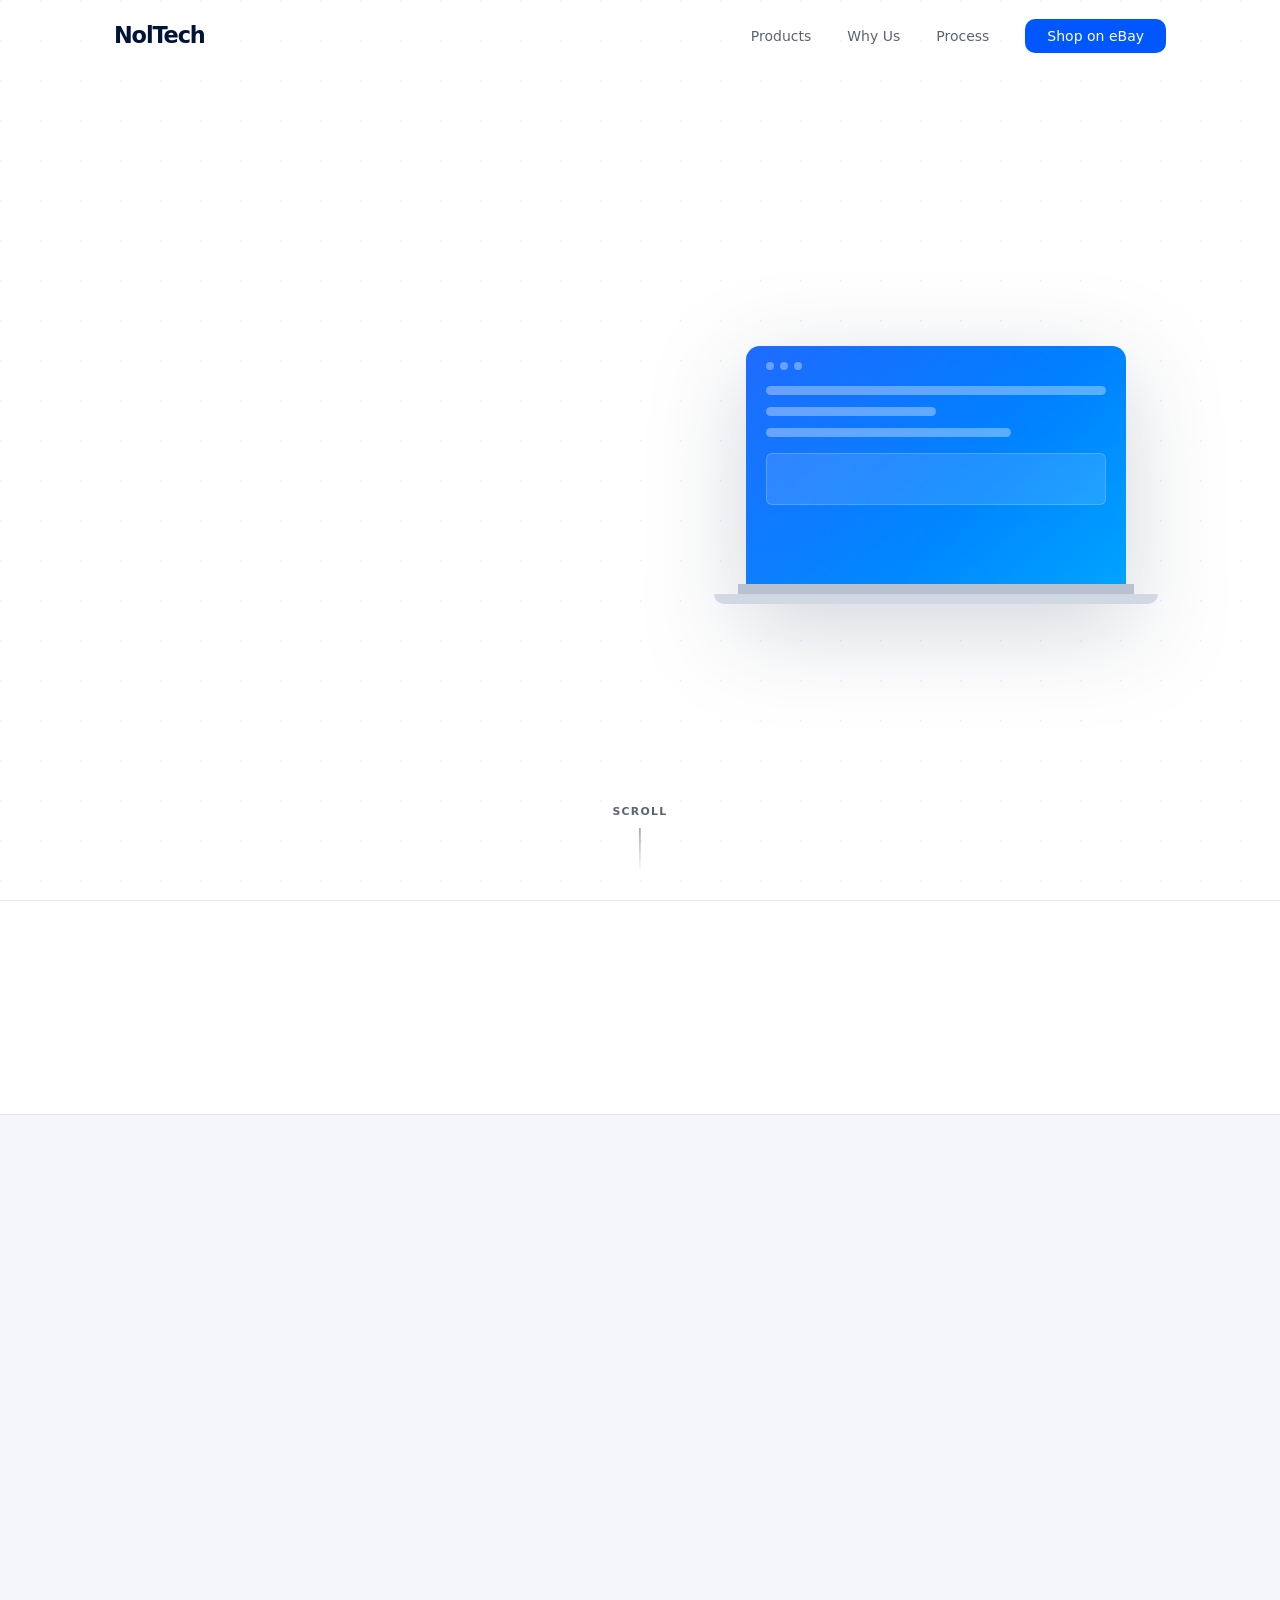
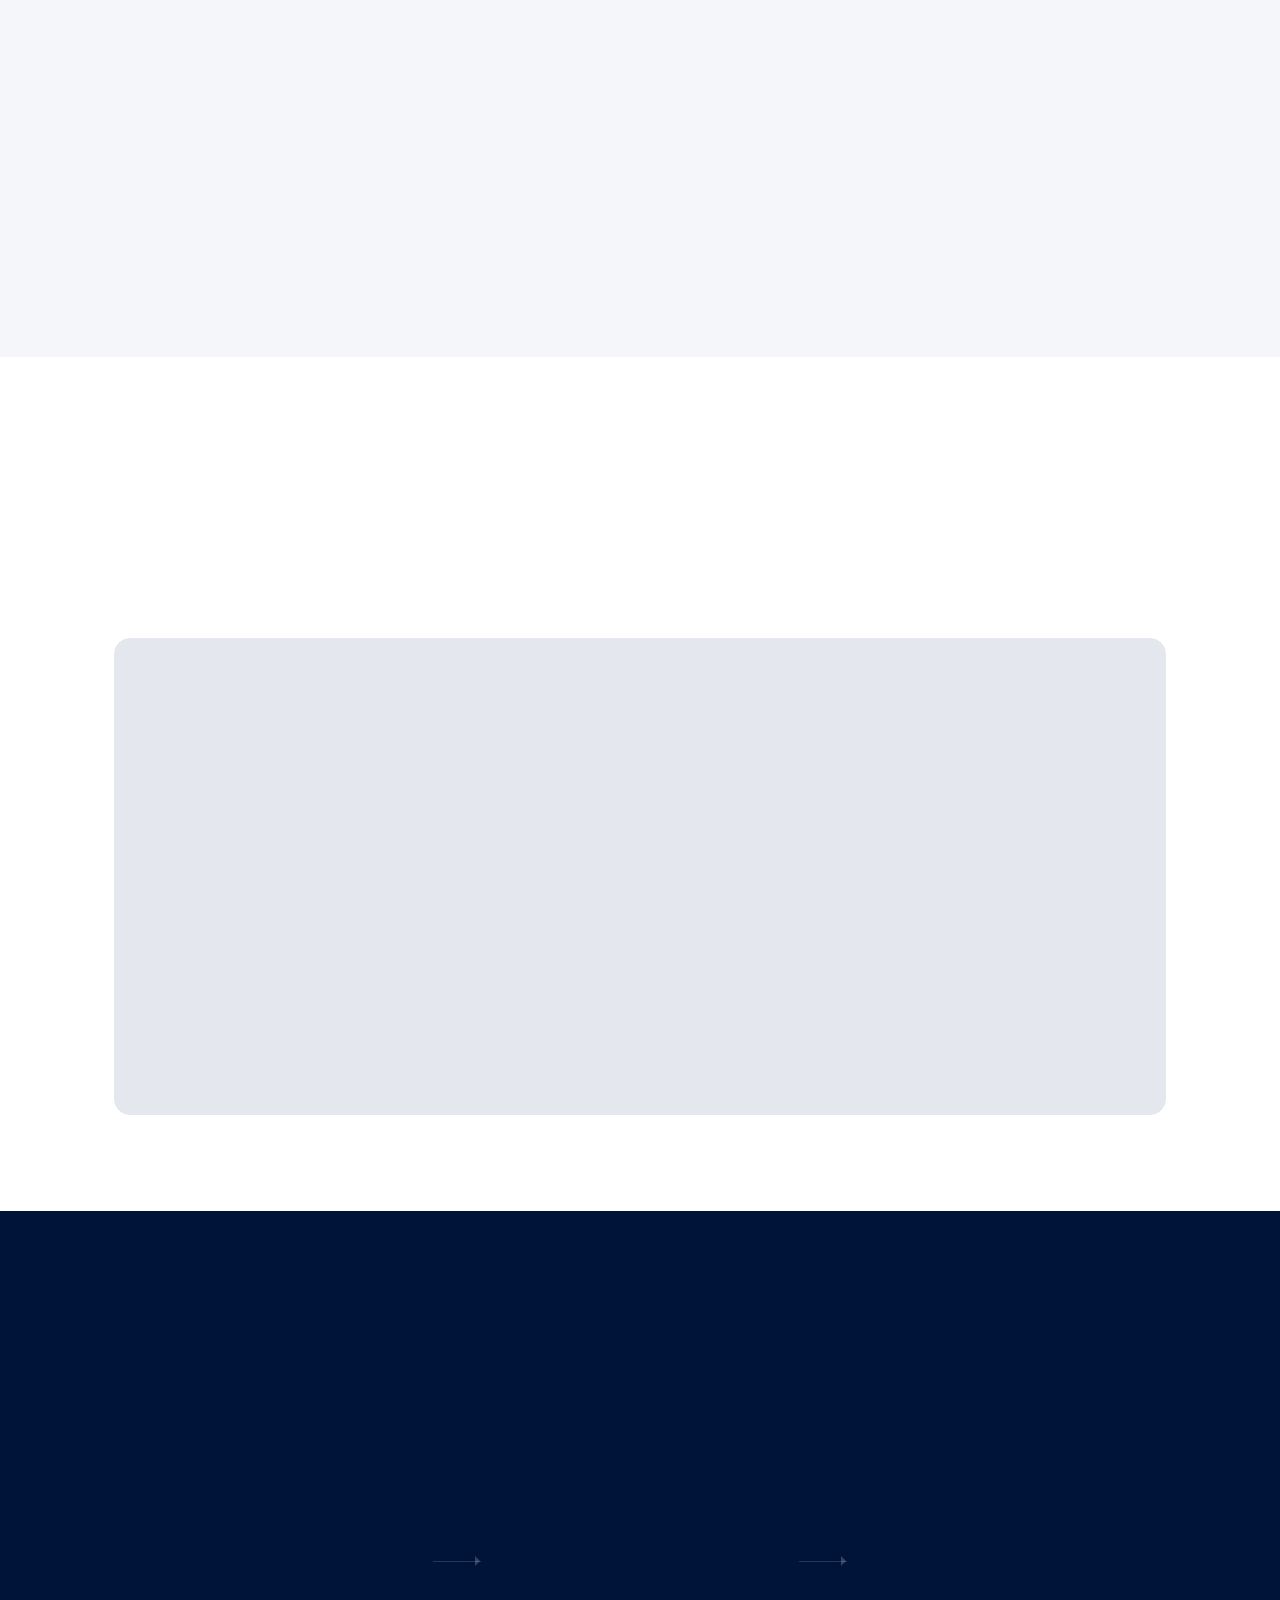
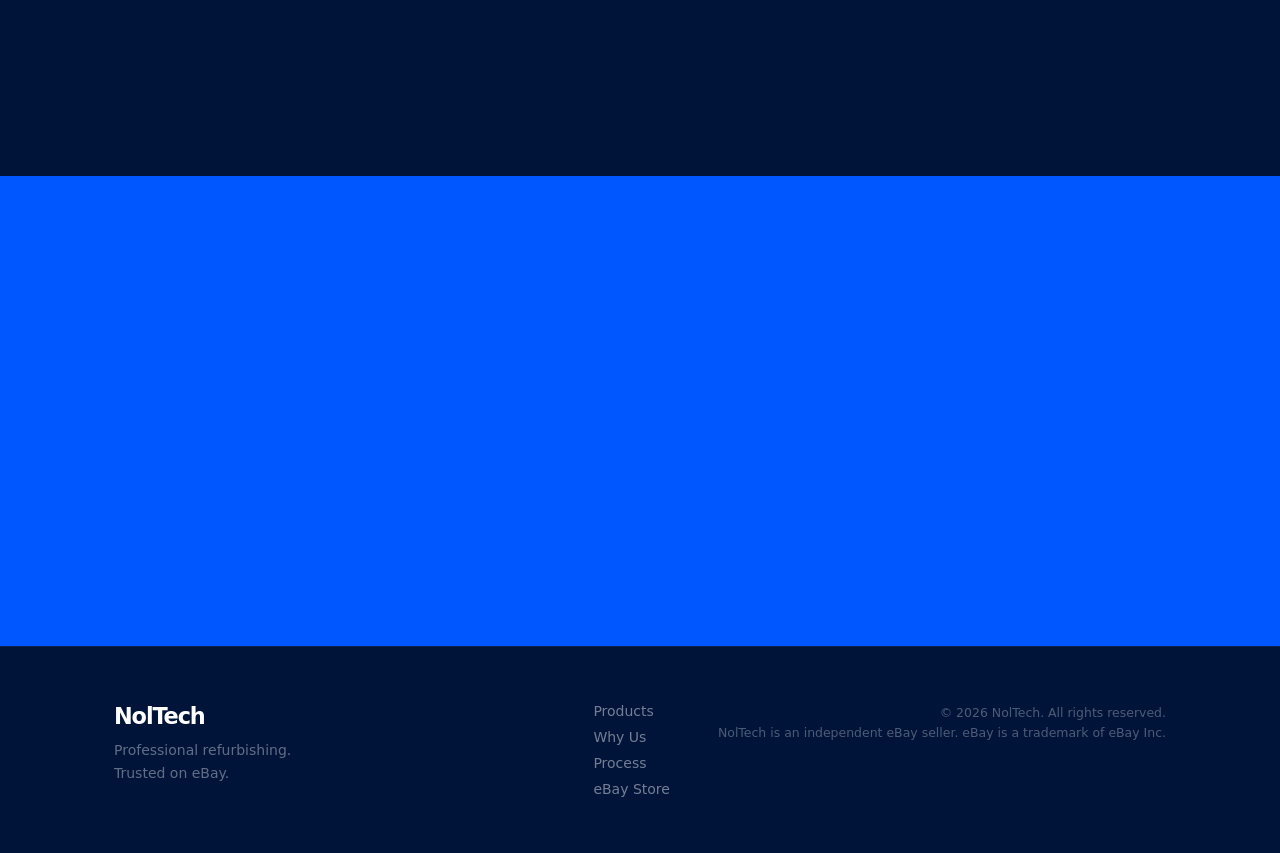
==== index.html @ 6dc8b983 "Initial site" ====
<!DOCTYPE html>
<html lang="en">
<head>
  <meta charset="UTF-8">
  <meta name="viewport" content="width=device-width, initial-scale=1.0">

  <!-- Security headers (meta equivalents for GitHub Pages) -->
  <meta http-equiv="Content-Security-Policy"
    content="default-src 'self'; script-src 'self'; style-src 'self'; img-src 'self' data: https:; connect-src 'none'; font-src 'self'; object-src 'none'; base-uri 'self'; form-action 'none'; frame-ancestors 'none';">
  <meta name="referrer" content="no-referrer">

  <title>NolTech | Refurbished Laptops &amp; Motherboards</title>
  <meta name="description" content="NolTech professionally refurbishes laptops and motherboards, sold on eBay with fast shipping and 100% tested quality.">

  <!-- Prevent MIME sniffing (best-effort via meta) -->
  <meta http-equiv="X-Content-Type-Options" content="nosniff">

  <link rel="stylesheet" href="css/styles.css">
</head>
<body>

  <!-- ===== NAV ===== -->
  <header class="nav" role="banner">
    <div class="container">
      <div class="nav-inner">
        <a href="#home" class="logo" aria-label="NolTech - back to top">NolTech</a>
        <nav aria-label="Main navigation">
          <ul class="nav-links" role="list" id="nav-links">
            <li><a href="#products">Products</a></li>
            <li><a href="#why">Why Us</a></li>
            <li><a href="#how">Process</a></li>
            <li>
<a href="https://www.ebay.com/str/noltech" class="btn-nav"
                 rel="noopener noreferrer nofollow" target="_blank">
                Shop on eBay
              </a>
            </li>
          </ul>
        </nav>
        <button class="menu-toggle" aria-label="Toggle navigation menu"
                aria-expanded="false" aria-controls="nav-links">
          <span aria-hidden="true"></span>
          <span aria-hidden="true"></span>
          <span aria-hidden="true"></span>
        </button>
      </div>
    </div>
  </header>

  <main>

    <!-- ===== HERO ===== -->
    <section class="hero" id="home" aria-labelledby="hero-heading">
      <div class="container">
        <div class="hero-content">
          <div class="hero-badge reveal" aria-hidden="true">Trusted eBay Seller</div>
          <h1 class="hero-title reveal" id="hero-heading">
            Refurbished<br><span class="accent">Right.</span>
          </h1>
          <p class="hero-sub reveal">
            Premium laptops and motherboards, professionally inspected and tested.
            Quality tech at a fraction of the cost, backed by eBay Buyer Protection.
          </p>
          <div class="hero-cta reveal">
<a href="https://www.ebay.com/str/noltech" class="btn-primary"
               rel="noopener noreferrer nofollow" target="_blank">
              Shop on eBay
            </a>
            <a href="#products" class="btn-ghost">See Products</a>
          </div>
        </div>

        <div class="hero-visual" aria-hidden="true">
          <div class="device-mockup">
            <div class="device-screen">
              <div class="screen-chrome">
                <span class="dot"></span><span class="dot"></span><span class="dot"></span>
              </div>
              <div class="screen-content">
                <div class="screen-bar"></div>
                <div class="screen-bar short"></div>
                <div class="screen-bar medium"></div>
                <div class="screen-block"></div>
              </div>
            </div>
            <div class="device-hinge"></div>
            <div class="device-base"></div>
          </div>
        </div>
      </div>

      <div class="scroll-cue" aria-hidden="true">
        <span>Scroll</span>
        <div class="scroll-line"></div>
      </div>
    </section>

    <!-- ===== STATS ===== -->
    <section class="stats" aria-label="Company statistics">
      <div class="container">
        <div class="stats-grid">
          <div class="stat-item reveal">
            <div class="stat-row">
              <span class="stat-number" data-count="500">0</span>
              <span class="stat-affix">+</span>
            </div>
            <div class="stat-label">Units Sold</div>
          </div>
          <div class="stat-item reveal">
            <div class="stat-row">
              <span class="stat-number" data-count="99">0</span>
              <span class="stat-affix">%</span>
            </div>
            <div class="stat-label">Positive Feedback</div>
          </div>
          <div class="stat-item reveal">
            <div class="stat-row">
              <span class="stat-number" data-count="48">0</span>
              <span class="stat-affix">hr</span>
            </div>
            <div class="stat-label">Avg. Ship Time</div>
          </div>
          <div class="stat-item reveal">
            <div class="stat-row">
              <span class="stat-number" data-count="100">0</span>
              <span class="stat-affix">%</span>
            </div>
            <div class="stat-label">Tested &amp; Verified</div>
          </div>
        </div>
      </div>
    </section>

    <!-- ===== PRODUCTS ===== -->
    <section class="products" id="products" aria-labelledby="products-heading">
      <div class="container">
        <div class="section-header reveal">
          <span class="tag">What We Sell</span>
          <h2 id="products-heading">Our Products</h2>
          <p>Every unit is cleaned, tested, and ready to ship before it ever reaches your door.</p>
        </div>
        <div class="products-grid">

          <article class="product-card reveal" aria-label="Laptops">
            <div class="product-icon" aria-hidden="true">
              <svg viewBox="0 0 48 48" fill="none" stroke="currentColor" stroke-width="1.5" stroke-linecap="round" stroke-linejoin="round">
                <rect x="5" y="8" width="38" height="26" rx="2"/>
                <rect x="9" y="12" width="30" height="18" rx="1" fill="currentColor" opacity="0.08"/>
                <path d="M17 34l-2.5 6h19L31 34"/>
                <line x1="3" y1="40" x2="45" y2="40"/>
              </svg>
            </div>
            <h3>Laptops</h3>
            <p>Business-grade laptops from top brands, cleaned, upgraded, and ready for work, school, or everyday use.</p>
            <ul class="features" role="list">
              <li>Deep-cleaned &amp; sanitized</li>
              <li>Battery health verified</li>
              <li>Fresh OS install</li>
              <li>All ports &amp; keys tested</li>
            </ul>
            <a href="https://www.ebay.com/str/noltech" class="btn-link"
               rel="noopener noreferrer nofollow" target="_blank">
              Browse Laptops &rarr;
            </a>
          </article>

          <article class="product-card featured reveal" aria-label="Motherboards">
            <div class="featured-badge">Popular</div>
            <div class="product-icon" aria-hidden="true">
              <svg viewBox="0 0 48 48" fill="none" stroke="currentColor" stroke-width="1.5" stroke-linecap="round" stroke-linejoin="round">
                <rect x="4" y="4" width="40" height="40" rx="2"/>
                <rect x="10" y="10" width="12" height="12" rx="1"/>
                <rect x="26" y="10" width="12" height="6" rx="1"/>
                <rect x="26" y="20" width="12" height="6" rx="1"/>
                <rect x="10" y="26" width="28" height="4" rx="1"/>
                <rect x="10" y="34" width="8" height="6" rx="1"/>
                <rect x="22" y="34" width="8" height="6" rx="1"/>
                <rect x="34" y="34" width="6" height="6" rx="1"/>
              </svg>
            </div>
            <h3>Motherboards</h3>
            <p>Tested desktop and server motherboards for builders and repair technicians. Multiple socket types in stock.</p>
            <ul class="features" role="list">
              <li>Full POST verified</li>
              <li>All slots &amp; ports tested</li>
              <li>Capacitors inspected</li>
              <li>Compatible CPU listed</li>
            </ul>
            <a href="https://www.ebay.com/str/noltech" class="btn-link"
               rel="noopener noreferrer nofollow" target="_blank">
              Browse Motherboards &rarr;
            </a>
          </article>

        </div>
      </div>
    </section>

    <!-- ===== WHY ===== -->
    <section class="why" id="why" aria-labelledby="why-heading">
      <div class="container">
        <div class="section-header reveal">
          <span class="tag">Why Choose Refurbished</span>
          <h2 id="why-heading">Smart Tech.<br>Better Price.</h2>
        </div>
        <div class="why-grid">
          <div class="why-card reveal">
            <div class="why-num" aria-hidden="true">01</div>
            <h3>Save Up to 70%</h3>
            <p>Get the same performance at a fraction of the retail cost. More money stays in your pocket.</p>
          </div>
          <div class="why-card reveal">
            <div class="why-num" aria-hidden="true">02</div>
            <h3>eBay Buyer Protection</h3>
            <p>Every purchase is covered by eBay's Money Back Guarantee. Shop with complete confidence.</p>
          </div>
          <div class="why-card reveal">
            <div class="why-num" aria-hidden="true">03</div>
            <h3>Fully Tested</h3>
            <p>We don't guess, we verify. Each unit passes a strict checklist before it ever ships.</p>
          </div>
          <div class="why-card reveal">
            <div class="why-num" aria-hidden="true">04</div>
            <h3>Better for the Planet</h3>
            <p>Refurbishing extends the life of electronics and keeps working hardware out of landfills.</p>
          </div>
        </div>
      </div>
    </section>

    <!-- ===== HOW IT WORKS ===== -->
    <section class="how" id="how" aria-labelledby="how-heading">
      <div class="container">
        <div class="section-header reveal">
          <span class="tag light">The Process</span>
          <h2 id="how-heading">How It Works</h2>
        </div>
        <div class="steps" role="list">
          <div class="step reveal" role="listitem">
            <div class="step-num" aria-hidden="true">1</div>
            <h3>Source &amp; Inspect</h3>
            <p>We acquire units and run every one through a rigorous inspection process, no cutting corners.</p>
          </div>
          <div class="step-connector" aria-hidden="true"></div>
          <div class="step reveal" role="listitem">
            <div class="step-num" aria-hidden="true">2</div>
            <h3>Clean &amp; Repair</h3>
            <p>Units are fully cleaned, any faults repaired, and hardware upgraded to meet our quality bar.</p>
          </div>
          <div class="step-connector" aria-hidden="true"></div>
          <div class="step reveal" role="listitem">
            <div class="step-num" aria-hidden="true">3</div>
            <h3>Buy &amp; Save</h3>
            <p>Browse our eBay listings, pick your device, and get it fast, with eBay buyer protection included.</p>
          </div>
        </div>
      </div>
    </section>

    <!-- ===== EBAY CTA ===== -->
    <section class="cta-section" aria-labelledby="cta-heading">
      <div class="container">
        <div class="cta-inner reveal">
          <div class="cta-text">
            <span class="tag light">Shop Now</span>
            <h2 id="cta-heading">Find Your Next<br>Device on eBay</h2>
            <p>All listings include real photos, full specs, and honest condition grading. No surprises.</p>
<a href="https://www.ebay.com/str/noltech" class="btn-primary white"
               rel="noopener noreferrer nofollow" target="_blank">
              Visit NolTech on eBay &rarr;
            </a>
          </div>
          <div class="cta-graphic" aria-hidden="true">
            <div class="card-stack">
              <div class="mini-card c1">
                <div class="mc-bar"></div>
                <div class="mc-bar short"></div>
                <div class="mc-price">$149</div>
              </div>
              <div class="mini-card c2">
                <div class="mc-bar"></div>
                <div class="mc-bar short"></div>
                <div class="mc-price">$89</div>
              </div>
              <div class="mini-card c3">
                <div class="mc-bar"></div>
                <div class="mc-bar short"></div>
                <div class="mc-price">$219</div>
              </div>
            </div>
          </div>
        </div>
      </div>
    </section>

  </main>

  <!-- ===== FOOTER ===== -->
  <footer class="footer" role="contentinfo">
    <div class="container">
      <div class="footer-inner">
        <div class="footer-brand">
          <a href="#home" class="logo" aria-label="NolTech - back to top">NolTech</a>
          <p>Professional refurbishing.<br>Trusted on eBay.</p>
        </div>
        <nav class="footer-nav" aria-label="Footer navigation">
          <a href="#products">Products</a>
          <a href="#why">Why Us</a>
          <a href="#how">Process</a>
          <!-- Replace href with your actual eBay store URL -->
          <a href="https://www.ebay.com/str/noltech"
             rel="noopener noreferrer nofollow" target="_blank">eBay Store</a>
        </nav>
        <div class="footer-legal">
          <p>&copy; 2026 NolTech. All rights reserved.</p>
          <p>NolTech is an independent eBay seller. eBay is a trademark of eBay Inc.</p>
        </div>
      </div>
    </div>
  </footer>

  <script src="js/main.js"></script>
</body>
</html>
---- css/styles.css ----
/* =============================================
   NolTech — Landing Page Styles
   Bright, minimalist. No purple gradients,
   no centered slop, no Inter font.
   ============================================= */

/* 1. Custom Properties
   ============================================= */
:root {
  --blue:        #0057FF;
  --blue-dk:     #0041CC;
  --blue-lt:     rgba(0, 87, 255, 0.08);
  --navy:        #00143A;
  --navy-mid:    #001F5A;
  --cyan:        #00C2FF;
  --white:       #FFFFFF;
  --bg:          #FFFFFF;
  --bg-alt:      #F4F6FA;
  --text:        #0A0A0A;
  --muted:       #5C6370;
  --border:      #E4E7ED;

  --shadow-sm:   0 1px 4px rgba(0,0,0,0.07);
  --shadow-md:   0 4px 20px rgba(0,0,0,0.08);
  --shadow-lg:   0 12px 48px rgba(0,0,0,0.12);

  --radius:      10px;
  --ease:        cubic-bezier(0.16, 1, 0.3, 1);
  --dur:         0.3s;

  /* System font stack — no Inter, no AI-default fonts */
  --font: system-ui, -apple-system, BlinkMacSystemFont,
          'Segoe UI', 'Helvetica Neue', Arial, sans-serif;

  --container: 1100px;
}

/* 2. Reset
   ============================================= */
*, *::before, *::after {
  box-sizing: border-box;
  margin: 0;
  padding: 0;
}

html {
  scroll-behavior: smooth;
  -webkit-text-size-adjust: 100%;
}

body {
  font-family: var(--font);
  font-size: 16px;
  color: var(--text);
  background: var(--bg);
  overflow-x: hidden;
  -webkit-font-smoothing: antialiased;
  -moz-osx-font-smoothing: grayscale;
}

img, svg { display: block; max-width: 100%; }
a        { color: inherit; text-decoration: none; }
ul, ol   { list-style: none; }
button   { cursor: pointer; border: none; background: none; font: inherit; }

/* 3. Layout
   ============================================= */
.container {
  max-width: var(--container);
  margin: 0 auto;
  padding: 0 24px;
}

/* 4. Navigation
   ============================================= */
.nav {
  position: fixed;
  inset: 0 0 auto;
  z-index: 200;
  padding: 22px 0;
  transition: padding var(--dur) var(--ease),
              background var(--dur) ease,
              box-shadow var(--dur) ease;
}

.nav.scrolled {
  background: rgba(255, 255, 255, 0.96);
  backdrop-filter: blur(16px);
  -webkit-backdrop-filter: blur(16px);
  padding: 14px 0;
  box-shadow: var(--shadow-sm);
}

.nav-inner {
  display: flex;
  align-items: center;
  justify-content: space-between;
}

.logo {
  font-size: 1.4rem;
  font-weight: 800;
  letter-spacing: -0.05em;
  color: var(--navy);
  flex-shrink: 0;
}

.nav-links {
  display: flex;
  align-items: center;
  gap: 36px;
}

.nav-links a {
  font-size: 0.875rem;
  font-weight: 500;
  color: var(--muted);
  transition: color var(--dur);
}
.nav-links a:hover { color: var(--text); }

.btn-nav {
  padding: 9px 22px;
  background: var(--blue);
  color: var(--white) !important;
  font-weight: 600;
  border-radius: var(--radius);
  transition: background var(--dur), transform var(--dur);
}
.btn-nav:hover {
  background: var(--blue-dk);
  transform: translateY(-1px);
}

.menu-toggle {
  display: none;
  flex-direction: column;
  gap: 5px;
  padding: 6px;
  z-index: 201;
  position: relative;
}
.menu-toggle span {
  display: block;
  width: 22px;
  height: 2px;
  background: var(--text);
  border-radius: 2px;
  transition: transform var(--dur), opacity var(--dur);
}
.menu-toggle[aria-expanded="true"] span:nth-child(1) {
  transform: translateY(7px) rotate(45deg);
}
.menu-toggle[aria-expanded="true"] span:nth-child(2) {
  opacity: 0;
}
.menu-toggle[aria-expanded="true"] span:nth-child(3) {
  transform: translateY(-7px) rotate(-45deg);
}

/* 5. Hero
   ============================================= */
.hero {
  min-height: 100svh;
  display: flex;
  flex-direction: column;
  justify-content: center;
  padding: 130px 0 80px;
  position: relative;
  overflow: hidden;
}

/* Dot-grid background — subtle, not purple */
.hero::before {
  content: '';
  position: absolute;
  inset: 0;
  background-image: radial-gradient(
    circle at 1px 1px,
    rgba(0, 87, 255, 0.07) 1px,
    transparent 0
  );
  background-size: 40px 40px;
  pointer-events: none;
}

.hero .container {
  display: grid;
  grid-template-columns: 1fr 1fr;
  align-items: center;
  gap: 64px;
  position: relative;
  z-index: 1;
}

.hero-badge {
  display: inline-flex;
  align-items: center;
  gap: 8px;
  padding: 6px 14px;
  background: var(--blue-lt);
  color: var(--blue);
  font-size: 0.75rem;
  font-weight: 700;
  letter-spacing: 0.08em;
  text-transform: uppercase;
  border-radius: 100px;
  margin-bottom: 24px;
}
.hero-badge::before {
  content: '';
  width: 6px;
  height: 6px;
  background: var(--blue);
  border-radius: 50%;
  flex-shrink: 0;
}

.hero-title {
  font-size: clamp(3.2rem, 6.5vw, 5.5rem);
  font-weight: 900;
  letter-spacing: -0.045em;
  line-height: 1.0;
  color: var(--navy);
  margin-bottom: 24px;
}
.hero-title .accent {
  display: block;
  color: var(--blue);
}

.hero-sub {
  font-size: 1.1rem;
  color: var(--muted);
  line-height: 1.7;
  max-width: 460px;
  margin-bottom: 40px;
}

.hero-cta {
  display: flex;
  gap: 14px;
  flex-wrap: wrap;
}

/* --- Laptop mockup --- */
.hero-visual {
  display: flex;
  justify-content: center;
  align-items: center;
}

.device-mockup {
  width: min(380px, 100%);
  animation: float 4s ease-in-out infinite;
  filter: drop-shadow(0 24px 48px rgba(0, 20, 58, 0.18));
}

@keyframes float {
  0%, 100% { transform: translateY(0); }
  50%       { transform: translateY(-14px); }
}

.device-screen {
  background: linear-gradient(140deg, #0057FF 0%, #00A3FF 100%);
  border-radius: 14px 14px 0 0;
  padding: 16px 20px 20px;
  aspect-ratio: 16 / 10;
  position: relative;
  overflow: hidden;
}
.device-screen::after {
  content: '';
  position: absolute;
  inset: 0;
  background: linear-gradient(130deg, rgba(255,255,255,0.12) 0%, transparent 60%);
  pointer-events: none;
}

.screen-chrome {
  display: flex;
  gap: 6px;
  margin-bottom: 16px;
}
.dot {
  width: 8px;
  height: 8px;
  border-radius: 50%;
  background: rgba(255,255,255,0.35);
}

.screen-content { position: relative; z-index: 1; }

.screen-bar {
  height: 9px;
  background: rgba(255,255,255,0.35);
  border-radius: 100px;
  margin-bottom: 12px;
}
.screen-bar.short  { width: 50%; }
.screen-bar.medium { width: 72%; }

.screen-block {
  height: 52px;
  background: rgba(255,255,255,0.12);
  border-radius: 6px;
  margin-top: 16px;
  border: 1px solid rgba(255,255,255,0.2);
}

.device-hinge {
  height: 10px;
  background: #B8C1D0;
  margin: 0 -8px;
  border-radius: 0;
}
.device-base {
  height: 10px;
  background: #D0D8E4;
  margin: 0 -32px;
  border-radius: 0 0 10px 10px;
}

/* Scroll cue */
.scroll-cue {
  position: absolute;
  bottom: 28px;
  left: 50%;
  transform: translateX(-50%);
  display: flex;
  flex-direction: column;
  align-items: center;
  gap: 10px;
  font-size: 0.68rem;
  font-weight: 600;
  letter-spacing: 0.12em;
  text-transform: uppercase;
  color: var(--muted);
}
.scroll-line {
  width: 1px;
  height: 44px;
  background: linear-gradient(to bottom, var(--muted), transparent);
  animation: scrollPulse 1.8s ease-in-out infinite;
  transform-origin: top;
}
@keyframes scrollPulse {
  0%   { transform: scaleY(0); opacity: 0; }
  30%  { opacity: 1; }
  60%  { transform: scaleY(1); opacity: 1; }
  100% { transform: scaleY(1); opacity: 0; }
}

/* 6. Buttons
   ============================================= */
.btn-primary {
  display: inline-flex;
  align-items: center;
  padding: 13px 28px;
  background: var(--blue);
  color: var(--white);
  font-weight: 600;
  font-size: 0.9rem;
  border-radius: var(--radius);
  transition: background var(--dur), transform var(--dur), box-shadow var(--dur);
}
.btn-primary:hover {
  background: var(--blue-dk);
  transform: translateY(-2px);
  box-shadow: 0 8px 24px rgba(0, 87, 255, 0.28);
}
.btn-primary.white {
  background: var(--white);
  color: var(--blue);
}
.btn-primary.white:hover {
  background: rgba(255,255,255,0.9);
  box-shadow: 0 8px 28px rgba(0,0,0,0.18);
}

.btn-ghost {
  display: inline-flex;
  align-items: center;
  padding: 13px 28px;
  background: transparent;
  color: var(--navy);
  font-weight: 600;
  font-size: 0.9rem;
  border: 2px solid var(--border);
  border-radius: var(--radius);
  transition: border-color var(--dur), background var(--dur);
}
.btn-ghost:hover {
  border-color: var(--navy);
  background: rgba(0, 20, 58, 0.04);
}

/* 7. Stats
   ============================================= */
.stats {
  padding: 72px 0;
  border-top:    1px solid var(--border);
  border-bottom: 1px solid var(--border);
}

.stats-grid {
  display: grid;
  grid-template-columns: repeat(4, 1fr);
  gap: 32px;
}

.stat-item {
  padding-left: 20px;
  border-left: 3px solid var(--blue);
}

.stat-row {
  display: flex;
  align-items: flex-start;
  gap: 2px;
  line-height: 1;
  margin-bottom: 8px;
}

.stat-number {
  font-size: 2.8rem;
  font-weight: 900;
  letter-spacing: -0.04em;
  color: var(--navy);
  line-height: 1;
}

.stat-affix {
  font-size: 1.6rem;
  font-weight: 900;
  color: var(--blue);
  line-height: 1.2;
}

.stat-label {
  font-size: 0.85rem;
  font-weight: 500;
  color: var(--muted);
}

/* 8. Products
   ============================================= */
.products {
  padding: 96px 0;
  background: var(--bg-alt);
}

.section-header {
  margin-bottom: 56px;
}

.tag {
  display: inline-block;
  font-size: 0.72rem;
  font-weight: 700;
  text-transform: uppercase;
  letter-spacing: 0.1em;
  color: var(--blue);
  margin-bottom: 14px;
}
.tag.light { color: rgba(255,255,255,0.6); }

.section-header h2 {
  font-size: clamp(1.9rem, 3.5vw, 2.75rem);
  font-weight: 800;
  letter-spacing: -0.035em;
  color: var(--navy);
  line-height: 1.1;
  margin-bottom: 14px;
}
.how .section-header h2,
.cta-section .section-header h2 { color: var(--white); }

.section-header p {
  font-size: 1.05rem;
  color: var(--muted);
  max-width: 480px;
  line-height: 1.65;
}

.products-grid {
  display: grid;
  grid-template-columns: 1fr 1fr;
  gap: 20px;
}

.product-card {
  background: var(--white);
  border: 1px solid var(--border);
  border-radius: 16px;
  padding: 40px;
  position: relative;
  transition: transform var(--dur) var(--ease), box-shadow var(--dur) var(--ease);
}
.product-card:hover {
  transform: translateY(-5px);
  box-shadow: var(--shadow-lg);
}
.product-card.featured {
  background: var(--navy);
  border-color: var(--navy);
}
.product-card.featured h3     { color: var(--white); }
.product-card.featured p      { color: rgba(255,255,255,0.65); }
.product-card.featured .features li { color: rgba(255,255,255,0.6); }
.product-card.featured .features li::before { background: var(--cyan); }
.product-card.featured .product-icon { color: var(--cyan); }
.product-card.featured .btn-link { color: var(--cyan); }

.featured-badge {
  position: absolute;
  top: 18px;
  right: 18px;
  padding: 4px 12px;
  background: var(--blue);
  color: var(--white);
  font-size: 0.7rem;
  font-weight: 700;
  letter-spacing: 0.08em;
  text-transform: uppercase;
  border-radius: 100px;
}

.product-icon {
  width: 52px;
  height: 52px;
  color: var(--blue);
  margin-bottom: 22px;
}

.product-card h3 {
  font-size: 1.45rem;
  font-weight: 700;
  letter-spacing: -0.025em;
  color: var(--navy);
  margin-bottom: 12px;
}

.product-card > p {
  font-size: 0.95rem;
  color: var(--muted);
  line-height: 1.65;
  margin-bottom: 24px;
}

.features {
  margin-bottom: 32px;
}
.features li {
  font-size: 0.875rem;
  color: var(--muted);
  padding: 7px 0 7px 20px;
  position: relative;
  border-bottom: 1px solid var(--border);
}
.product-card.featured .features li { border-bottom-color: rgba(255,255,255,0.08); }
.features li::before {
  content: '';
  position: absolute;
  left: 0;
  top: 50%;
  transform: translateY(-50%);
  width: 7px;
  height: 7px;
  background: var(--blue);
  border-radius: 50%;
}

.btn-link {
  font-size: 0.875rem;
  font-weight: 600;
  color: var(--blue);
  display: inline-flex;
  align-items: center;
  gap: 4px;
  transition: gap var(--dur);
}
.btn-link:hover { gap: 10px; }

/* 9. Why
   ============================================= */
.why {
  padding: 96px 0;
}

.why-grid {
  display: grid;
  grid-template-columns: 1fr 1fr;
  gap: 2px;
  background: var(--border);
  border: 1px solid var(--border);
  border-radius: 16px;
  overflow: hidden;
}

.why-card {
  background: var(--bg);
  padding: 48px 40px;
  transition: background var(--dur);
}
.why-card:hover { background: var(--bg-alt); }

.why-num {
  font-size: 2.6rem;
  font-weight: 900;
  letter-spacing: -0.04em;
  color: var(--blue);
  opacity: 0.22;
  line-height: 1;
  margin-bottom: 18px;
}

.why-card h3 {
  font-size: 1.15rem;
  font-weight: 700;
  letter-spacing: -0.02em;
  color: var(--navy);
  margin-bottom: 10px;
}

.why-card p {
  font-size: 0.95rem;
  color: var(--muted);
  line-height: 1.65;
}

/* 10. How It Works
   ============================================= */
.how {
  padding: 96px 0;
  background: var(--navy);
}

.how .tag    { color: var(--cyan); }
.how h2      { color: var(--white); }

.steps {
  display: flex;
  align-items: stretch;
  gap: 0;
}

.step {
  flex: 1;
  background: rgba(255,255,255,0.04);
  border: 1px solid rgba(255,255,255,0.07);
  border-radius: 12px;
  padding: 36px 32px;
  transition: background var(--dur);
}
.step:hover { background: rgba(255,255,255,0.07); }

.step-connector {
  flex: 0 0 48px;
  position: relative;
  align-self: center;
}
.step-connector::before {
  content: '';
  position: absolute;
  top: 50%;
  left: 0;
  right: 0;
  height: 1px;
  background: rgba(255,255,255,0.15);
}
.step-connector::after {
  content: '';
  position: absolute;
  right: -4px;
  top: 50%;
  transform: translateY(-50%);
  border: 5px solid transparent;
  border-left-color: rgba(255,255,255,0.2);
}

.step-num {
  font-size: 2.8rem;
  font-weight: 900;
  letter-spacing: -0.04em;
  color: var(--blue);
  line-height: 1;
  margin-bottom: 16px;
}

.step h3 {
  font-size: 1.05rem;
  font-weight: 700;
  color: var(--white);
  margin-bottom: 10px;
}

.step p {
  font-size: 0.9rem;
  color: rgba(255,255,255,0.5);
  line-height: 1.65;
}

/* 11. eBay CTA
   ============================================= */
.cta-section {
  padding: 96px 0;
  background: var(--blue);
}

.cta-inner {
  display: grid;
  grid-template-columns: 1fr auto;
  align-items: center;
  gap: 64px;
}

.cta-text .tag { margin-bottom: 14px; }

.cta-text h2 {
  font-size: clamp(1.9rem, 3.5vw, 2.75rem);
  font-weight: 800;
  letter-spacing: -0.035em;
  color: var(--white);
  line-height: 1.1;
  margin-bottom: 16px;
}

.cta-text p {
  font-size: 1.05rem;
  color: rgba(255,255,255,0.72);
  margin-bottom: 36px;
  line-height: 1.65;
  max-width: 420px;
}

/* Card stack graphic */
.cta-graphic {
  position: relative;
  width: 220px;
  height: 200px;
  flex-shrink: 0;
}

.mini-card {
  position: absolute;
  width: 156px;
  background: var(--white);
  border-radius: 12px;
  padding: 18px 20px;
  box-shadow: var(--shadow-lg);
}
.mini-card.c1 { top: 0;   left: 0;   z-index: 1; }
.mini-card.c2 { top: 32px; left: 32px; z-index: 2; }
.mini-card.c3 { top: 64px; left: 64px; z-index: 3; }

.mc-bar {
  height: 7px;
  background: var(--bg-alt);
  border-radius: 100px;
  margin-bottom: 7px;
}
.mc-bar.short { width: 55%; }

.mc-price {
  font-size: 1.2rem;
  font-weight: 800;
  letter-spacing: -0.03em;
  color: var(--navy);
  margin-top: 10px;
}

/* 12. Footer
   ============================================= */
.footer {
  padding: 56px 0;
  background: var(--navy);
  border-top: 1px solid rgba(255,255,255,0.06);
}

.footer-inner {
  display: grid;
  grid-template-columns: 1fr auto auto;
  align-items: start;
  gap: 48px;
}

.footer-brand .logo {
  color: var(--white);
  margin-bottom: 10px;
  display: inline-block;
}
.footer-brand p {
  font-size: 0.875rem;
  color: rgba(255,255,255,0.38);
  line-height: 1.65;
}

.footer-nav {
  display: flex;
  flex-direction: column;
  gap: 10px;
}
.footer-nav a {
  font-size: 0.875rem;
  color: rgba(255,255,255,0.45);
  transition: color var(--dur);
}
.footer-nav a:hover { color: var(--white); }

.footer-legal {
  text-align: right;
}
.footer-legal p {
  font-size: 0.78rem;
  color: rgba(255,255,255,0.3);
  line-height: 1.65;
}

/* 13. Scroll Reveal Animations
   ============================================= */
.reveal {
  opacity: 0;
  transform: translateY(28px);
  transition: opacity 0.65s var(--ease), transform 0.65s var(--ease);
}
.reveal.visible {
  opacity: 1;
  transform: none;
}

/* Staggered delays — siblings in the same grid */
.hero-content .reveal:nth-child(2) { transition-delay: 0.06s; }
.hero-content .reveal:nth-child(3) { transition-delay: 0.12s; }
.hero-content .reveal:nth-child(4) { transition-delay: 0.18s; }

.stats-grid .reveal:nth-child(2)   { transition-delay: 0.08s; }
.stats-grid .reveal:nth-child(3)   { transition-delay: 0.16s; }
.stats-grid .reveal:nth-child(4)   { transition-delay: 0.24s; }

.products-grid .reveal:nth-child(2) { transition-delay: 0.12s; }

.why-grid .reveal:nth-child(2)     { transition-delay: 0.08s; }
.why-grid .reveal:nth-child(3)     { transition-delay: 0.16s; }
.why-grid .reveal:nth-child(4)     { transition-delay: 0.24s; }

.steps .reveal:nth-child(3)        { transition-delay: 0.10s; }
.steps .reveal:nth-child(5)        { transition-delay: 0.20s; }

/* 14. Responsive
   ============================================= */
@media (max-width: 960px) {
  .hero .container {
    grid-template-columns: 1fr;
    text-align: left;
  }
  .hero-visual { display: none; }
  .hero-sub    { max-width: 100%; }

  .stats-grid  { grid-template-columns: repeat(2, 1fr); gap: 28px; }

  .products-grid { grid-template-columns: 1fr; }

  .why-grid { grid-template-columns: 1fr; }

  .steps {
    flex-direction: column;
    gap: 16px;
  }
  .step-connector { display: none; }

  .cta-inner { grid-template-columns: 1fr; }
  .cta-graphic { display: none; }

  .footer-inner {
    grid-template-columns: 1fr;
    gap: 28px;
  }
  .footer-legal { text-align: left; }

  /* Mobile nav overlay */
  .nav-links {
    display: none;
    position: fixed;
    inset: 0;
    background: var(--white);
    flex-direction: column;
    align-items: center;
    justify-content: center;
    gap: 36px;
    z-index: 199;
  }
  .nav-links.open { display: flex; }
  .nav-links a { font-size: 1.4rem; color: var(--navy); }

  .menu-toggle { display: flex; }
}

@media (max-width: 600px) {
  .stats-grid { grid-template-columns: 1fr 1fr; gap: 20px; }
  .product-card { padding: 28px; }
  .why-card { padding: 36px 28px; }
  .step { padding: 28px; }
  .hero { padding: 110px 0 70px; }
}

/* 15. Focus & Accessibility
   ============================================= */
:focus-visible {
  outline: 3px solid var(--blue);
  outline-offset: 3px;
  border-radius: 4px;
}

/* Reduce motion */
@media (prefers-reduced-motion: reduce) {
  *, *::before, *::after {
    animation-duration: 0.01ms !important;
    transition-duration: 0.01ms !important;
  }
  .reveal {
    opacity: 1;
    transform: none;
  }
}
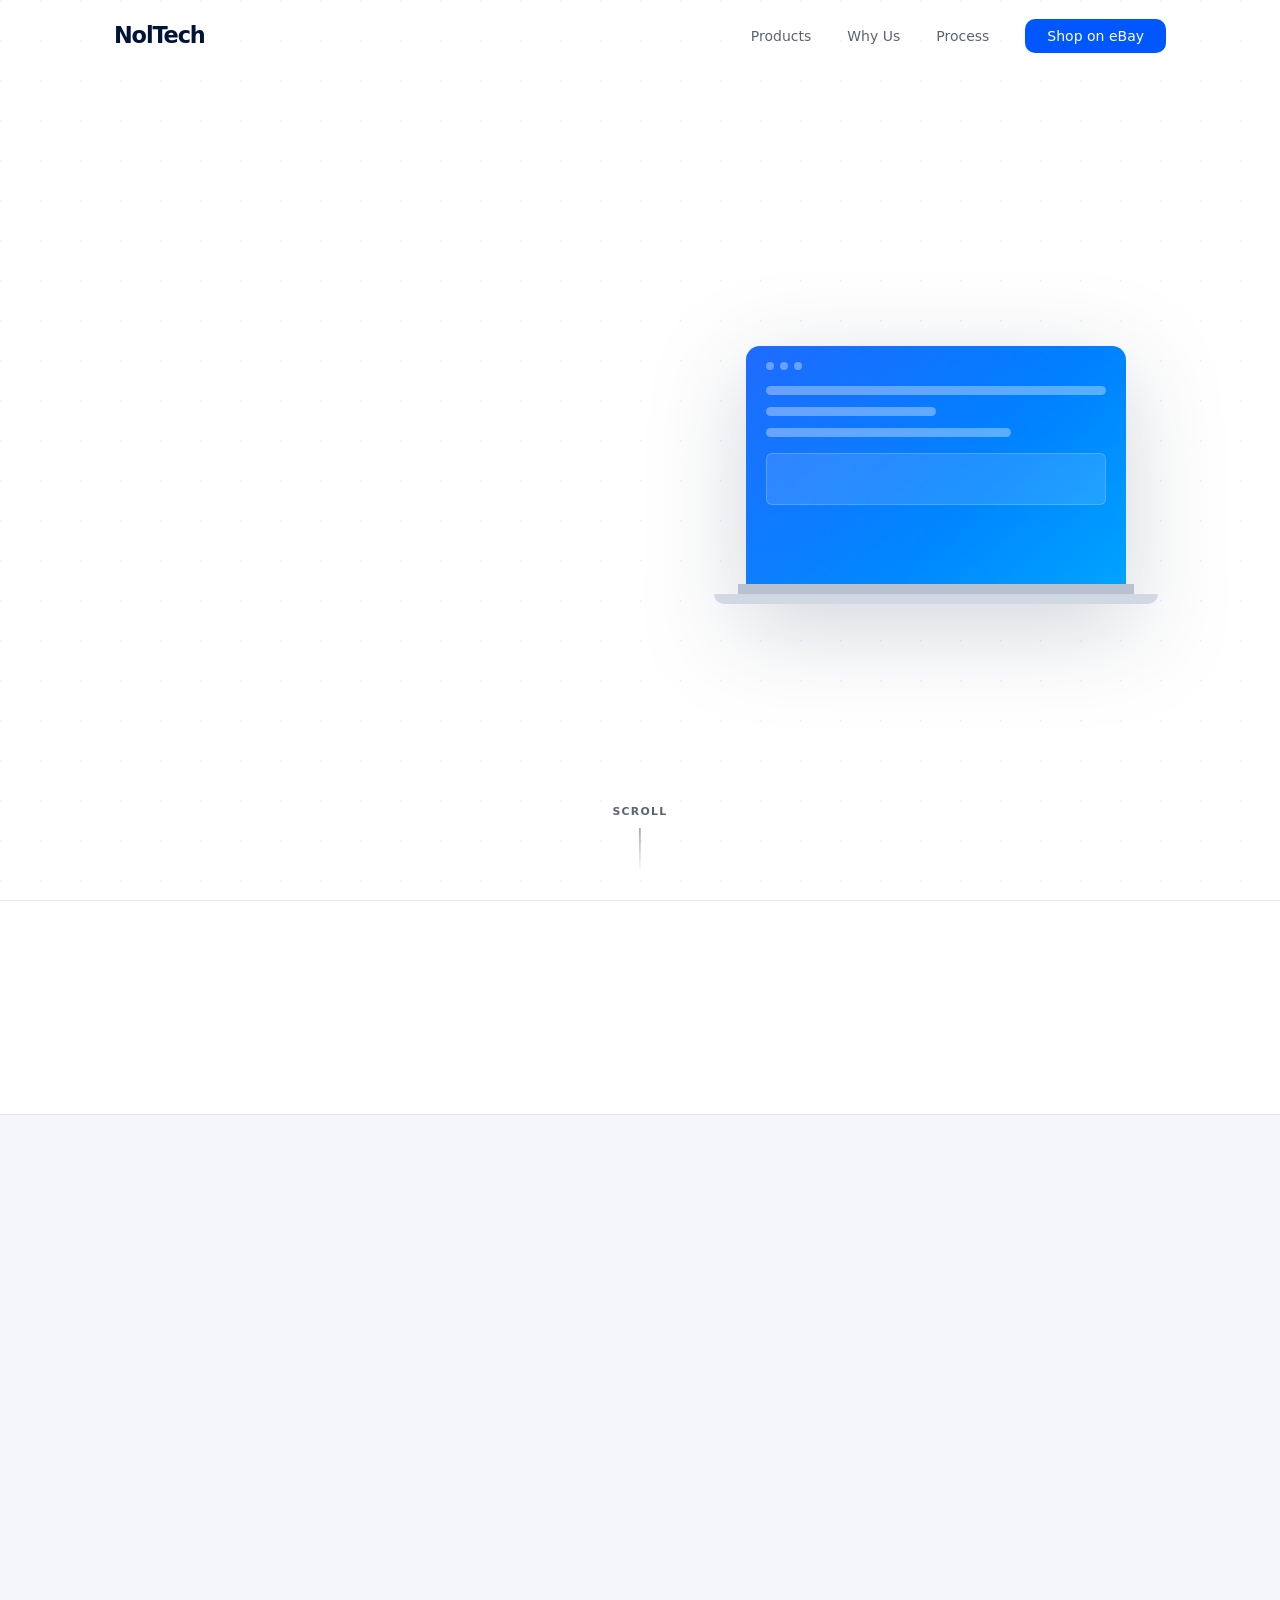
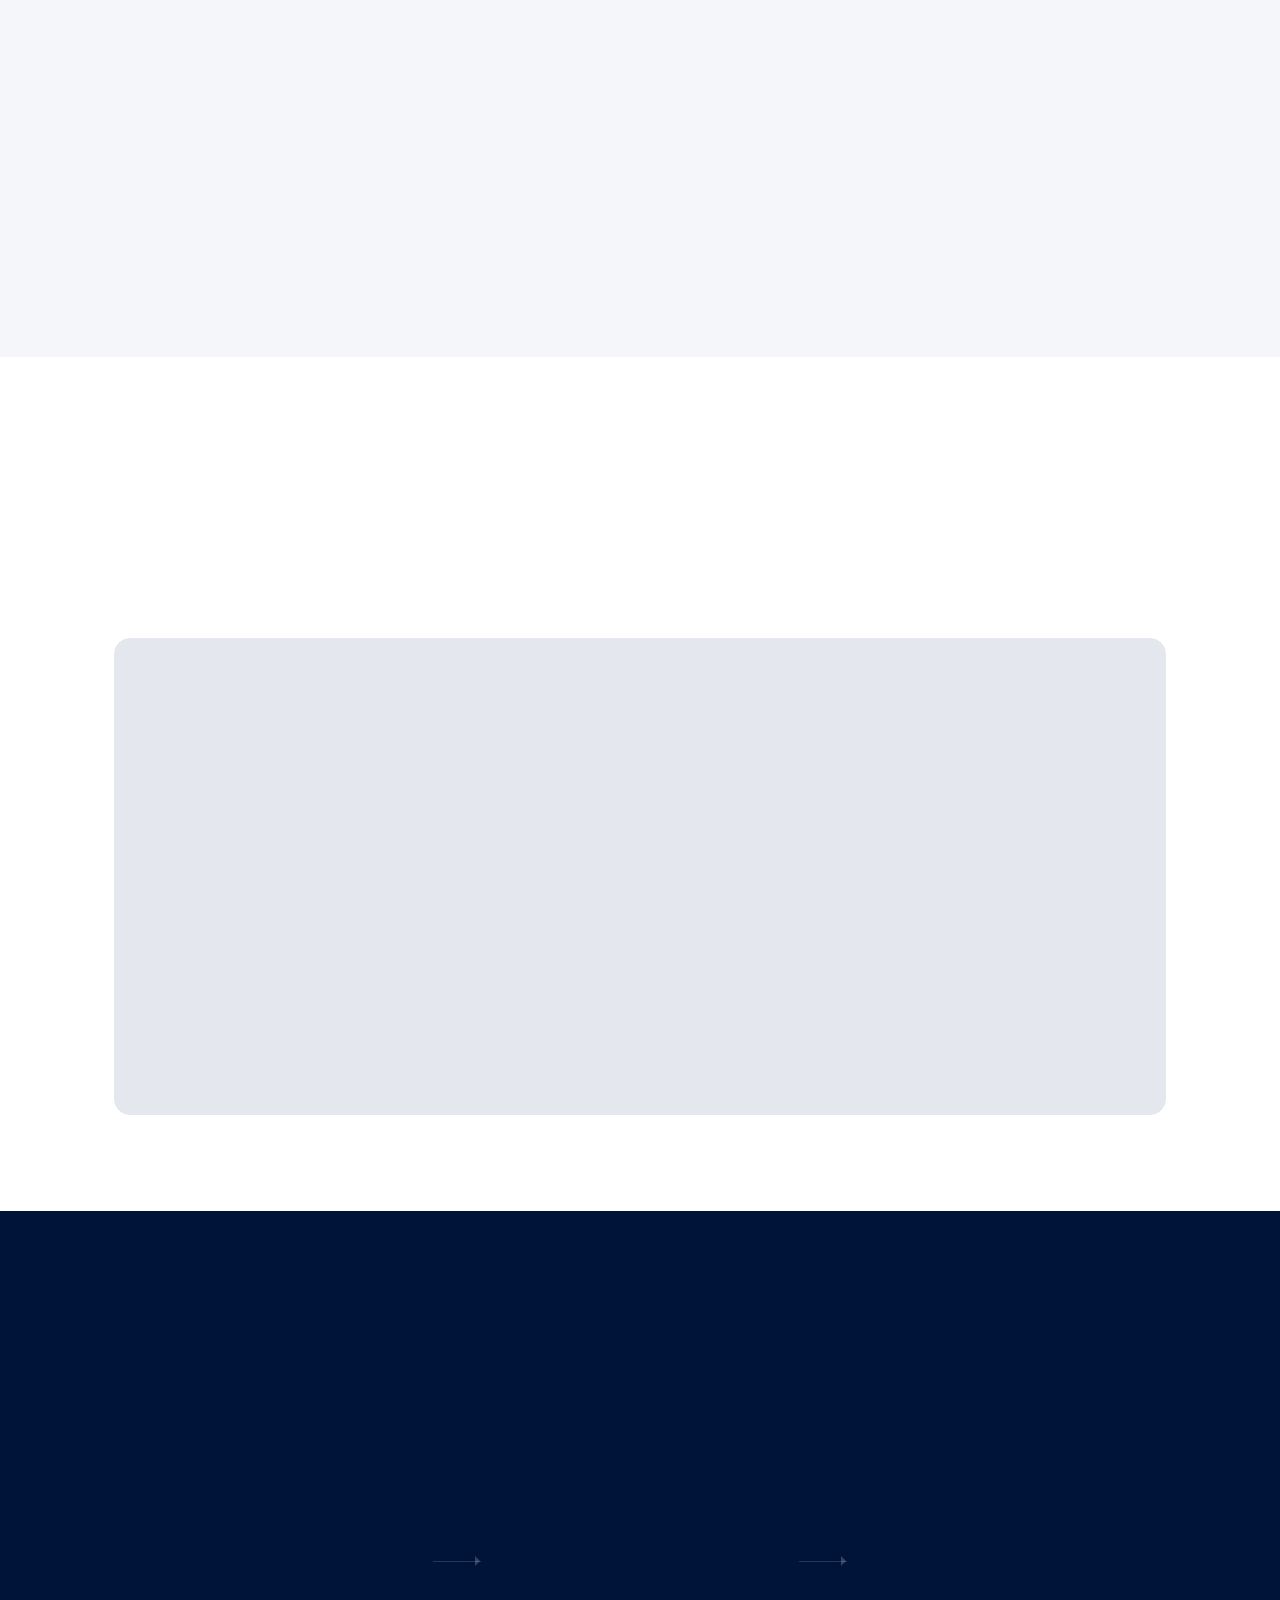
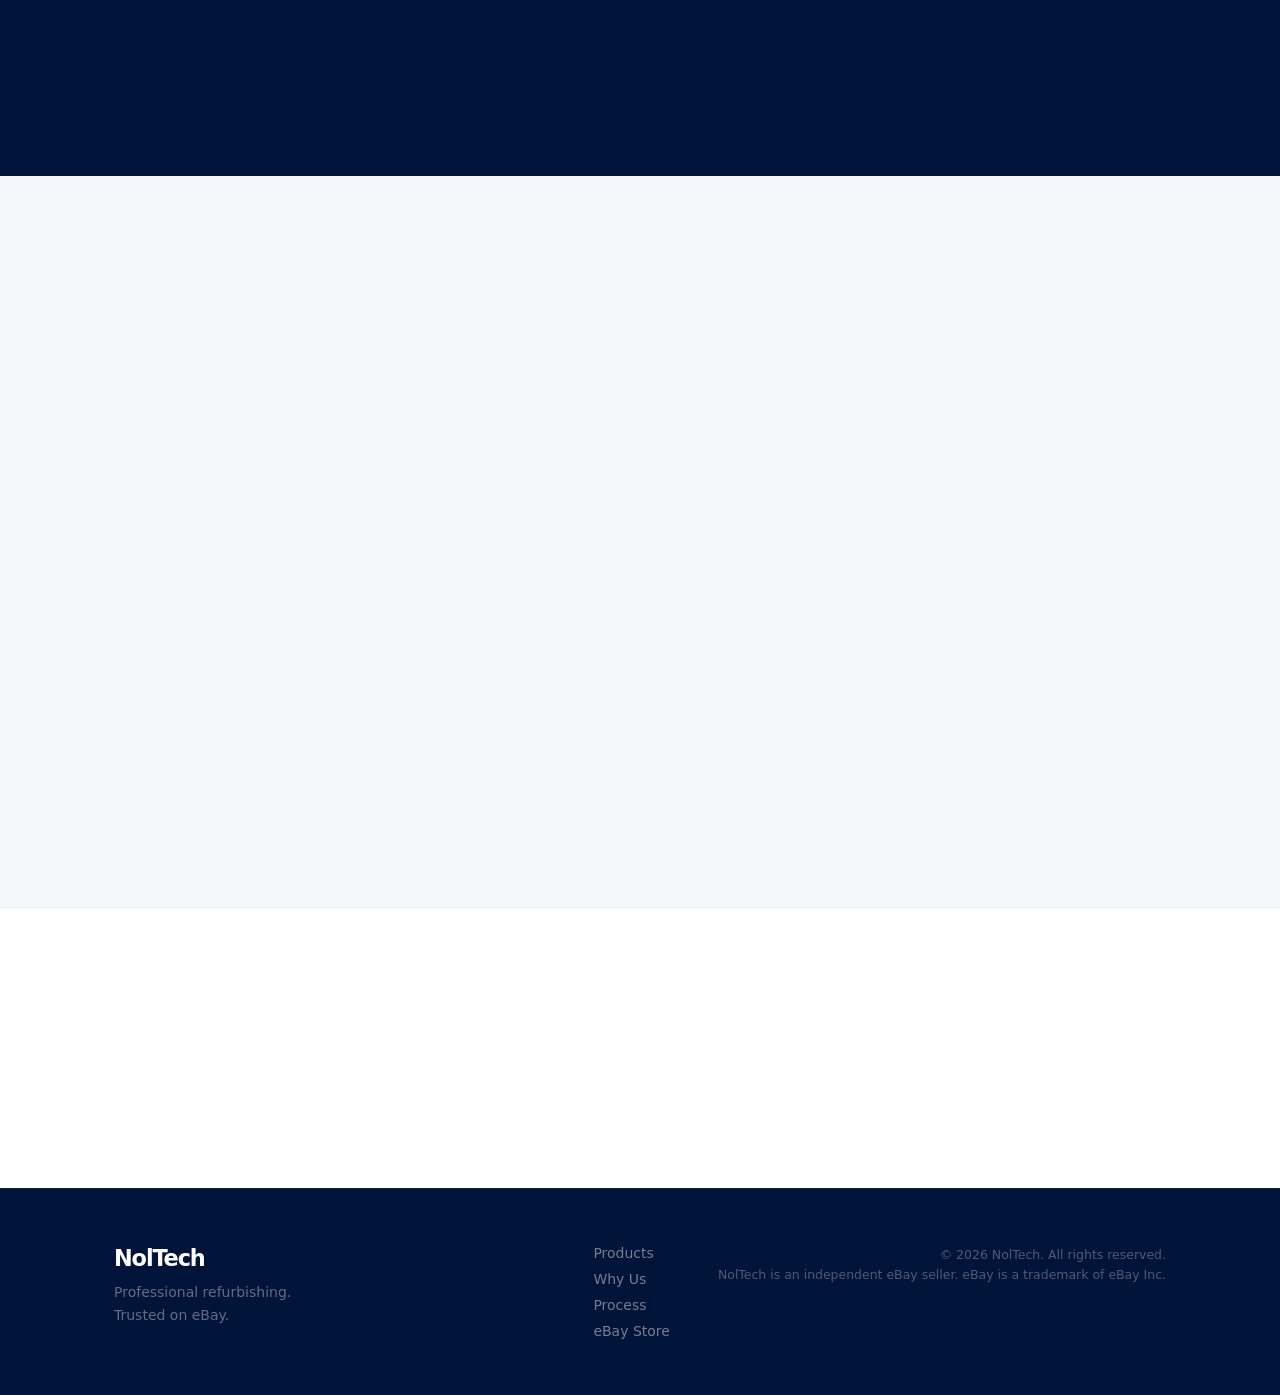
==== commit 638d5c68: "Add FAQ section and sitemap" ====
--- a/index.html
+++ b/index.html
@@ -257,6 +257,72 @@
       </div>
     </section>
 
+    <!-- ===== FAQ ===== -->
+    <section class="faq" id="faq" aria-labelledby="faq-heading">
+      <div class="container">
+        <div class="section-header reveal">
+          <span class="tag">FAQ</span>
+          <h2 id="faq-heading">Common Questions</h2>
+        </div>
+        <div class="faq-list">
+          <div class="faq-item reveal">
+            <button class="faq-question" aria-expanded="false">
+              Are refurbished laptops reliable?
+              <span class="faq-icon" aria-hidden="true">+</span>
+            </button>
+            <div class="faq-answer" hidden>
+              <p>Yes. Every laptop we sell is fully tested before shipping — battery, screen, keyboard, ports, and internals. We only list units that meet our quality standard. If something isn't right, we fix it or don't sell it.</p>
+            </div>
+          </div>
+          <div class="faq-item reveal">
+            <button class="faq-question" aria-expanded="false">
+              What condition are the items in?
+              <span class="faq-icon" aria-hidden="true">+</span>
+            </button>
+            <div class="faq-answer" hidden>
+              <p>Each listing includes an honest condition grade and real photos. Most items show normal signs of previous use but are fully functional. We describe exactly what you're getting — no surprises.</p>
+            </div>
+          </div>
+          <div class="faq-item reveal">
+            <button class="faq-question" aria-expanded="false">
+              What if something is wrong with my order?
+              <span class="faq-icon" aria-hidden="true">+</span>
+            </button>
+            <div class="faq-answer" hidden>
+              <p>All purchases are made through eBay and are covered by eBay's Money Back Guarantee. If an item doesn't match its description, you're fully protected. We also respond quickly to any messages.</p>
+            </div>
+          </div>
+          <div class="faq-item reveal">
+            <button class="faq-question" aria-expanded="false">
+              How fast do you ship?
+              <span class="faq-icon" aria-hidden="true">+</span>
+            </button>
+            <div class="faq-answer" hidden>
+              <p>We typically ship within 48 hours of payment. Tracking is provided on every order so you can follow your package the whole way.</p>
+            </div>
+          </div>
+          <div class="faq-item reveal">
+            <button class="faq-question" aria-expanded="false">
+              Do you sell motherboards for specific socket types?
+              <span class="faq-icon" aria-hidden="true">+</span>
+            </button>
+            <div class="faq-answer" hidden>
+              <p>Yes. Our eBay listings specify the socket type, compatible CPUs, and form factor for every motherboard. Check our store for current stock as inventory changes frequently.</p>
+            </div>
+          </div>
+          <div class="faq-item reveal">
+            <button class="faq-question" aria-expanded="false">
+              Why buy refurbished instead of new?
+              <span class="faq-icon" aria-hidden="true">+</span>
+            </button>
+            <div class="faq-answer" hidden>
+              <p>Refurbished tech can save you 40-70% compared to buying new, while delivering the same performance. It's also better for the environment — extending the life of hardware keeps it out of landfills.</p>
+            </div>
+          </div>
+        </div>
+      </div>
+    </section>
+
     <!-- ===== EBAY CTA ===== -->
     <section class="cta-section" aria-labelledby="cta-heading">
       <div class="container">
--- a/css/styles.css
+++ b/css/styles.css
@@ -701,7 +701,63 @@
   line-height: 1.65;
 }
 
-/* 11. eBay CTA
+/* 11. FAQ
+   ============================================= */
+.faq {
+  padding: 96px 0;
+  background: var(--bg-alt);
+}
+
+.faq-list {
+  max-width: 720px;
+}
+
+.faq-item {
+  border-bottom: 1px solid var(--border);
+}
+.faq-item:first-child {
+  border-top: 1px solid var(--border);
+}
+
+.faq-question {
+  width: 100%;
+  display: flex;
+  justify-content: space-between;
+  align-items: center;
+  gap: 16px;
+  padding: 22px 0;
+  font-size: 1rem;
+  font-weight: 600;
+  color: var(--navy);
+  text-align: left;
+  transition: color var(--dur);
+}
+.faq-question:hover { color: var(--blue); }
+.faq-question[aria-expanded="true"] { color: var(--blue); }
+
+.faq-icon {
+  flex-shrink: 0;
+  font-size: 1.4rem;
+  font-weight: 300;
+  color: var(--blue);
+  transition: transform var(--dur);
+  line-height: 1;
+}
+.faq-question[aria-expanded="true"] .faq-icon {
+  transform: rotate(45deg);
+}
+
+.faq-answer {
+  padding-bottom: 22px;
+}
+.faq-answer p {
+  font-size: 0.95rem;
+  color: var(--muted);
+  line-height: 1.7;
+}
+
+/* 12. eBay CTA
+   ============================================= */
    ============================================= */
 .cta-section {
   padding: 96px 0;
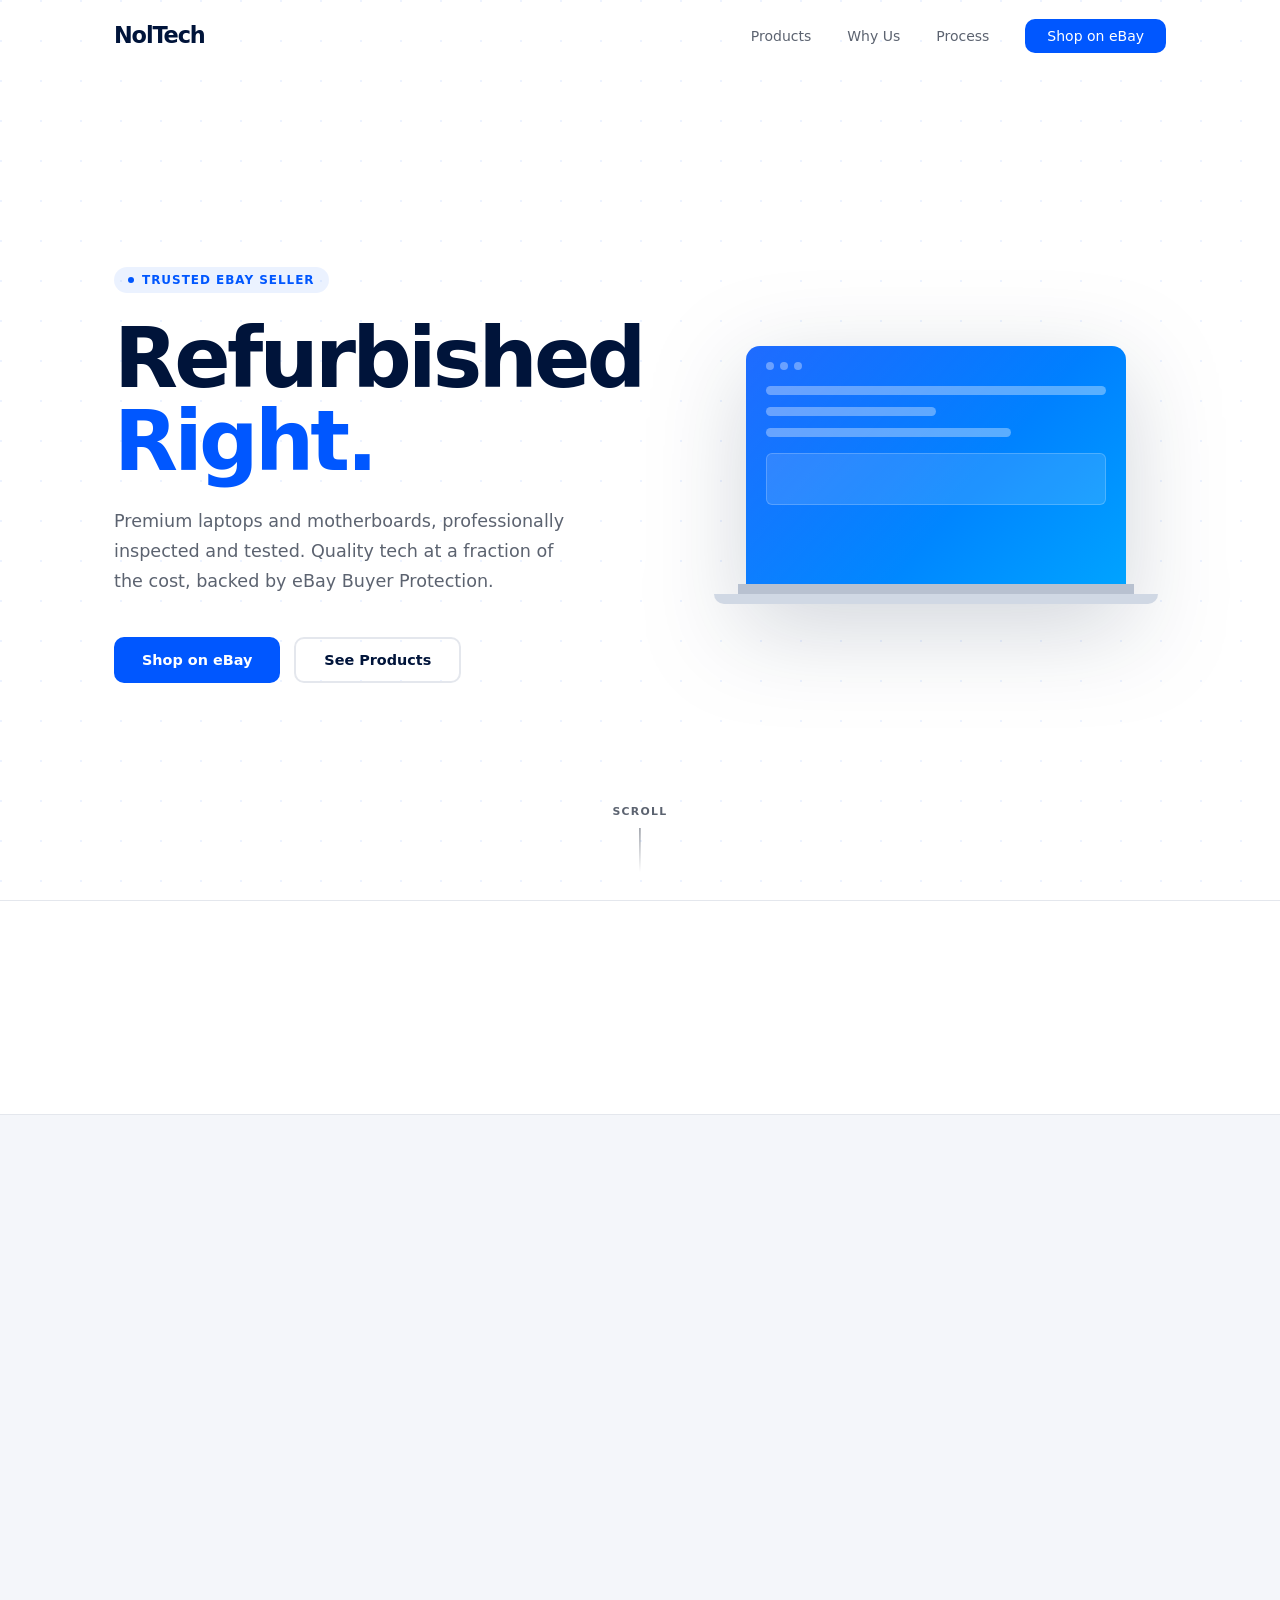
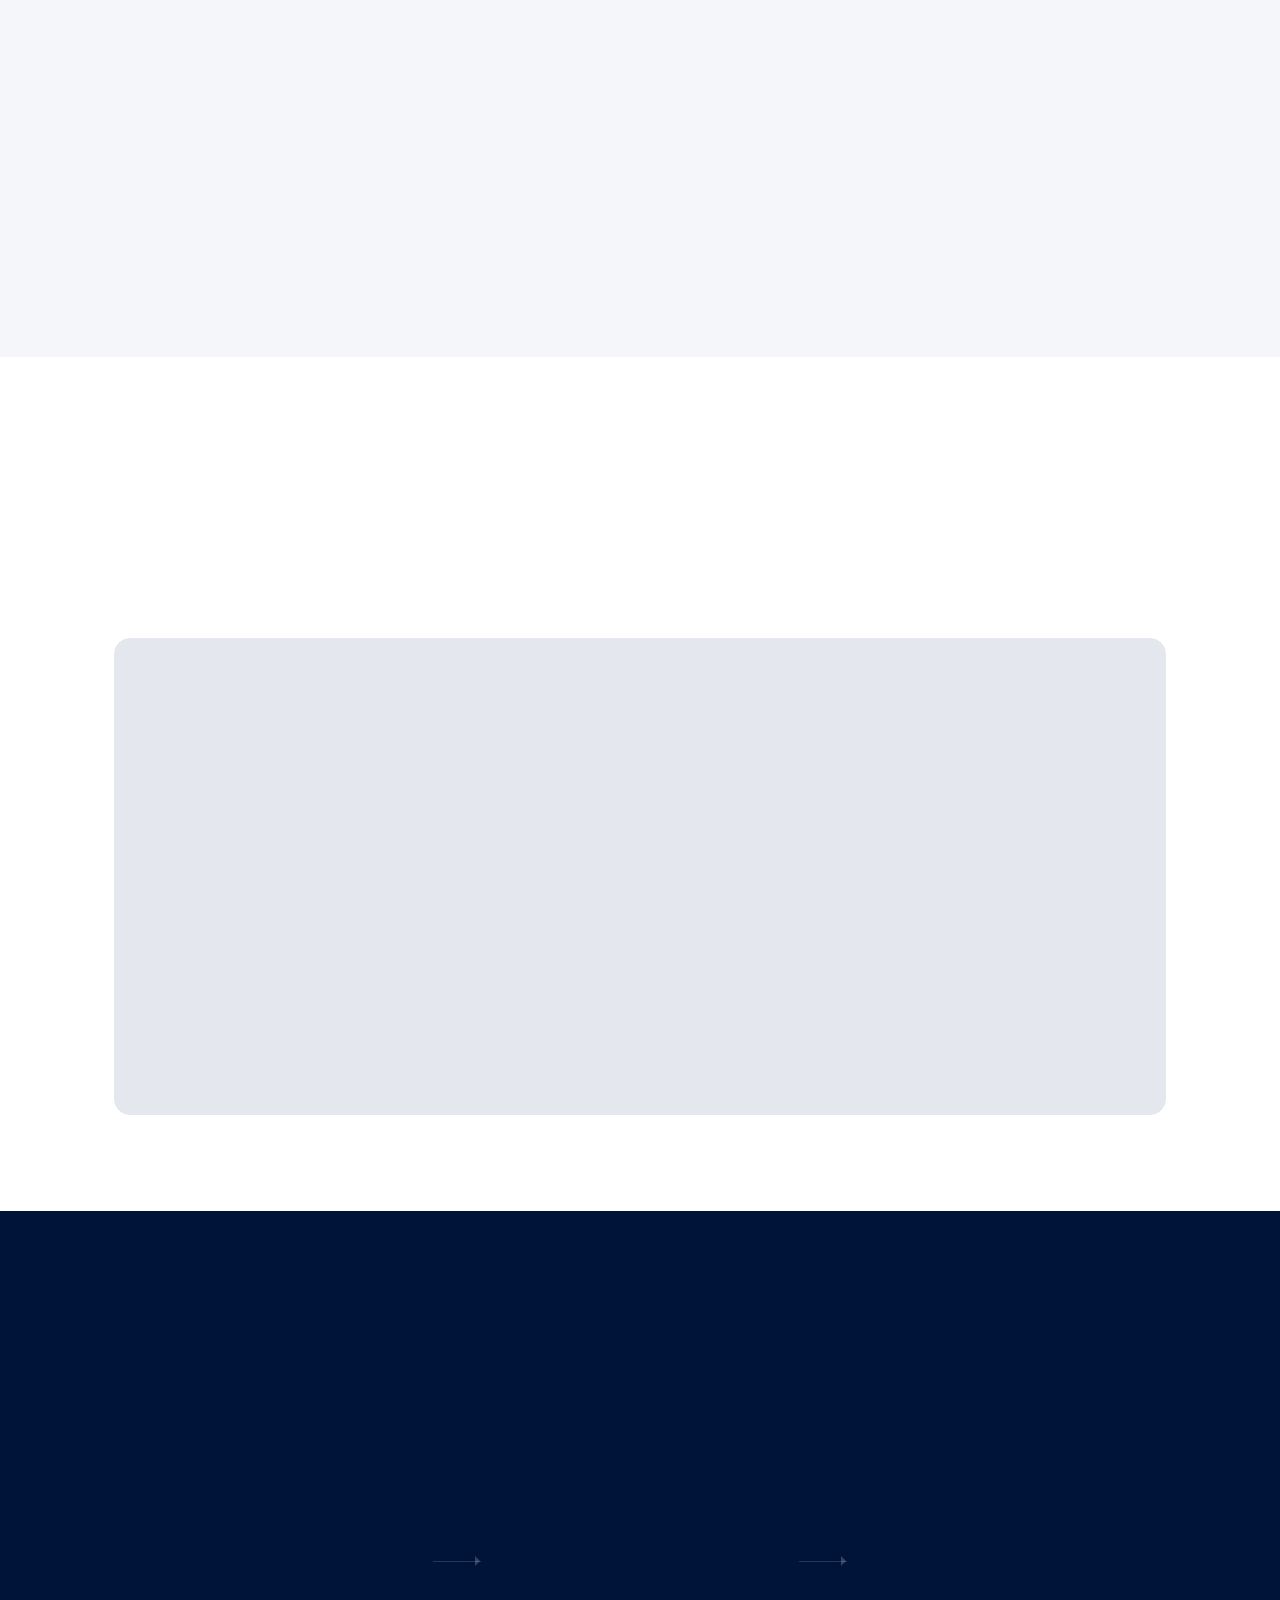
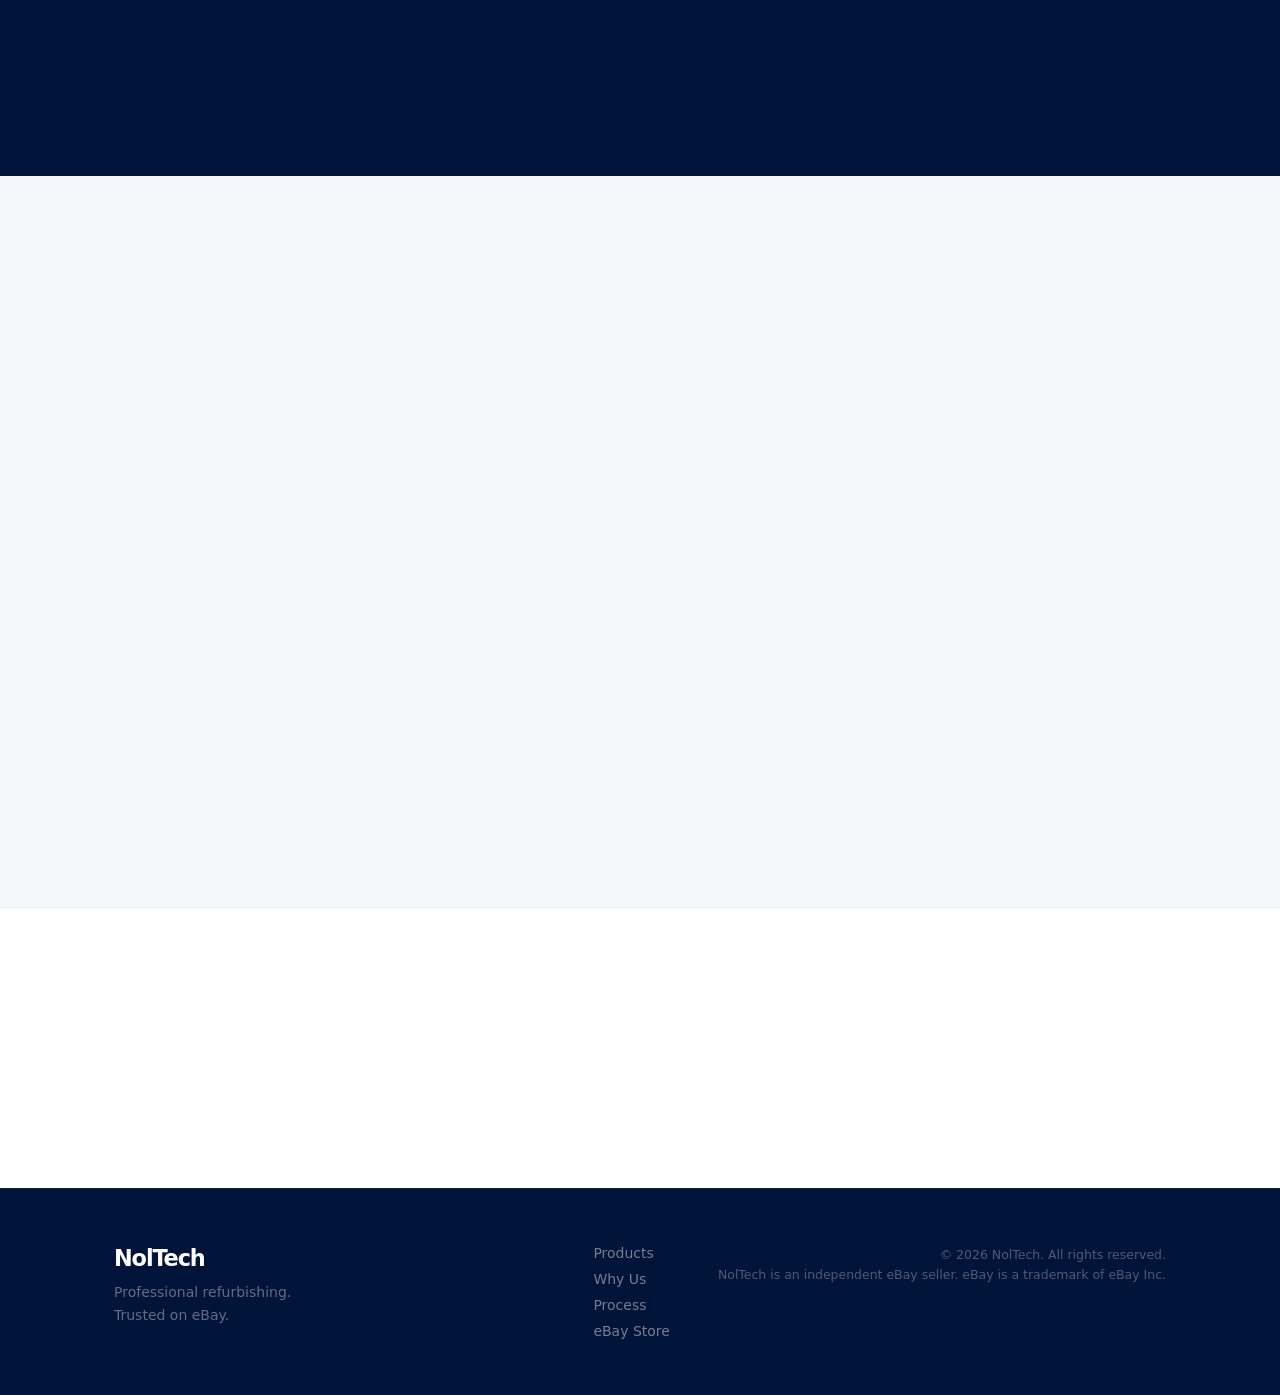
==== commit d500c6a4: "Remove em dashes" ====
--- a/index.html
+++ b/index.html
@@ -271,7 +271,7 @@
               <span class="faq-icon" aria-hidden="true">+</span>
             </button>
             <div class="faq-answer" hidden>
-              <p>Yes. Every laptop we sell is fully tested before shipping — battery, screen, keyboard, ports, and internals. We only list units that meet our quality standard. If something isn't right, we fix it or don't sell it.</p>
+              <p>Yes. Every laptop we sell is fully tested before shipping: battery, screen, keyboard, ports, and internals. We only list units that meet our quality standard. If something isn't right, we fix it or don't sell it.</p>
             </div>
           </div>
           <div class="faq-item reveal">
@@ -280,7 +280,7 @@
               <span class="faq-icon" aria-hidden="true">+</span>
             </button>
             <div class="faq-answer" hidden>
-              <p>Each listing includes an honest condition grade and real photos. Most items show normal signs of previous use but are fully functional. We describe exactly what you're getting — no surprises.</p>
+              <p>Each listing includes an honest condition grade and real photos. Most items show normal signs of previous use but are fully functional. We describe exactly what you're getting, no surprises.</p>
             </div>
           </div>
           <div class="faq-item reveal">
@@ -316,7 +316,7 @@
               <span class="faq-icon" aria-hidden="true">+</span>
             </button>
             <div class="faq-answer" hidden>
-              <p>Refurbished tech can save you 40-70% compared to buying new, while delivering the same performance. It's also better for the environment — extending the life of hardware keeps it out of landfills.</p>
+              <p>Refurbished tech can save you 40-70% compared to buying new, while delivering the same performance. It's also better for the environment, extending the life of hardware keeps it out of landfills.</p>
             </div>
           </div>
         </div>
--- a/css/styles.css
+++ b/css/styles.css
@@ -1,5 +1,5 @@
 /* =============================================
-   NolTech — Landing Page Styles
+   NolTech - Landing Page Styles
    Bright, minimalist. No purple gradients,
    no centered slop, no Inter font.
    ============================================= */
@@ -28,7 +28,7 @@
   --ease:        cubic-bezier(0.16, 1, 0.3, 1);
   --dur:         0.3s;
 
-  /* System font stack — no Inter, no AI-default fonts */
+  /* System font stack - no Inter, no AI-default fonts */
   --font: system-ui, -apple-system, BlinkMacSystemFont,
           'Segoe UI', 'Helvetica Neue', Arial, sans-serif;
 
@@ -170,7 +170,7 @@
   overflow: hidden;
 }
 
-/* Dot-grid background — subtle, not purple */
+/* Dot-grid background - subtle, not purple */
 .hero::before {
   content: '';
   position: absolute;
@@ -885,7 +885,7 @@
   transform: none;
 }
 
-/* Staggered delays — siblings in the same grid */
+/* Staggered delays - siblings in the same grid */
 .hero-content .reveal:nth-child(2) { transition-delay: 0.06s; }
 .hero-content .reveal:nth-child(3) { transition-delay: 0.12s; }
 .hero-content .reveal:nth-child(4) { transition-delay: 0.18s; }
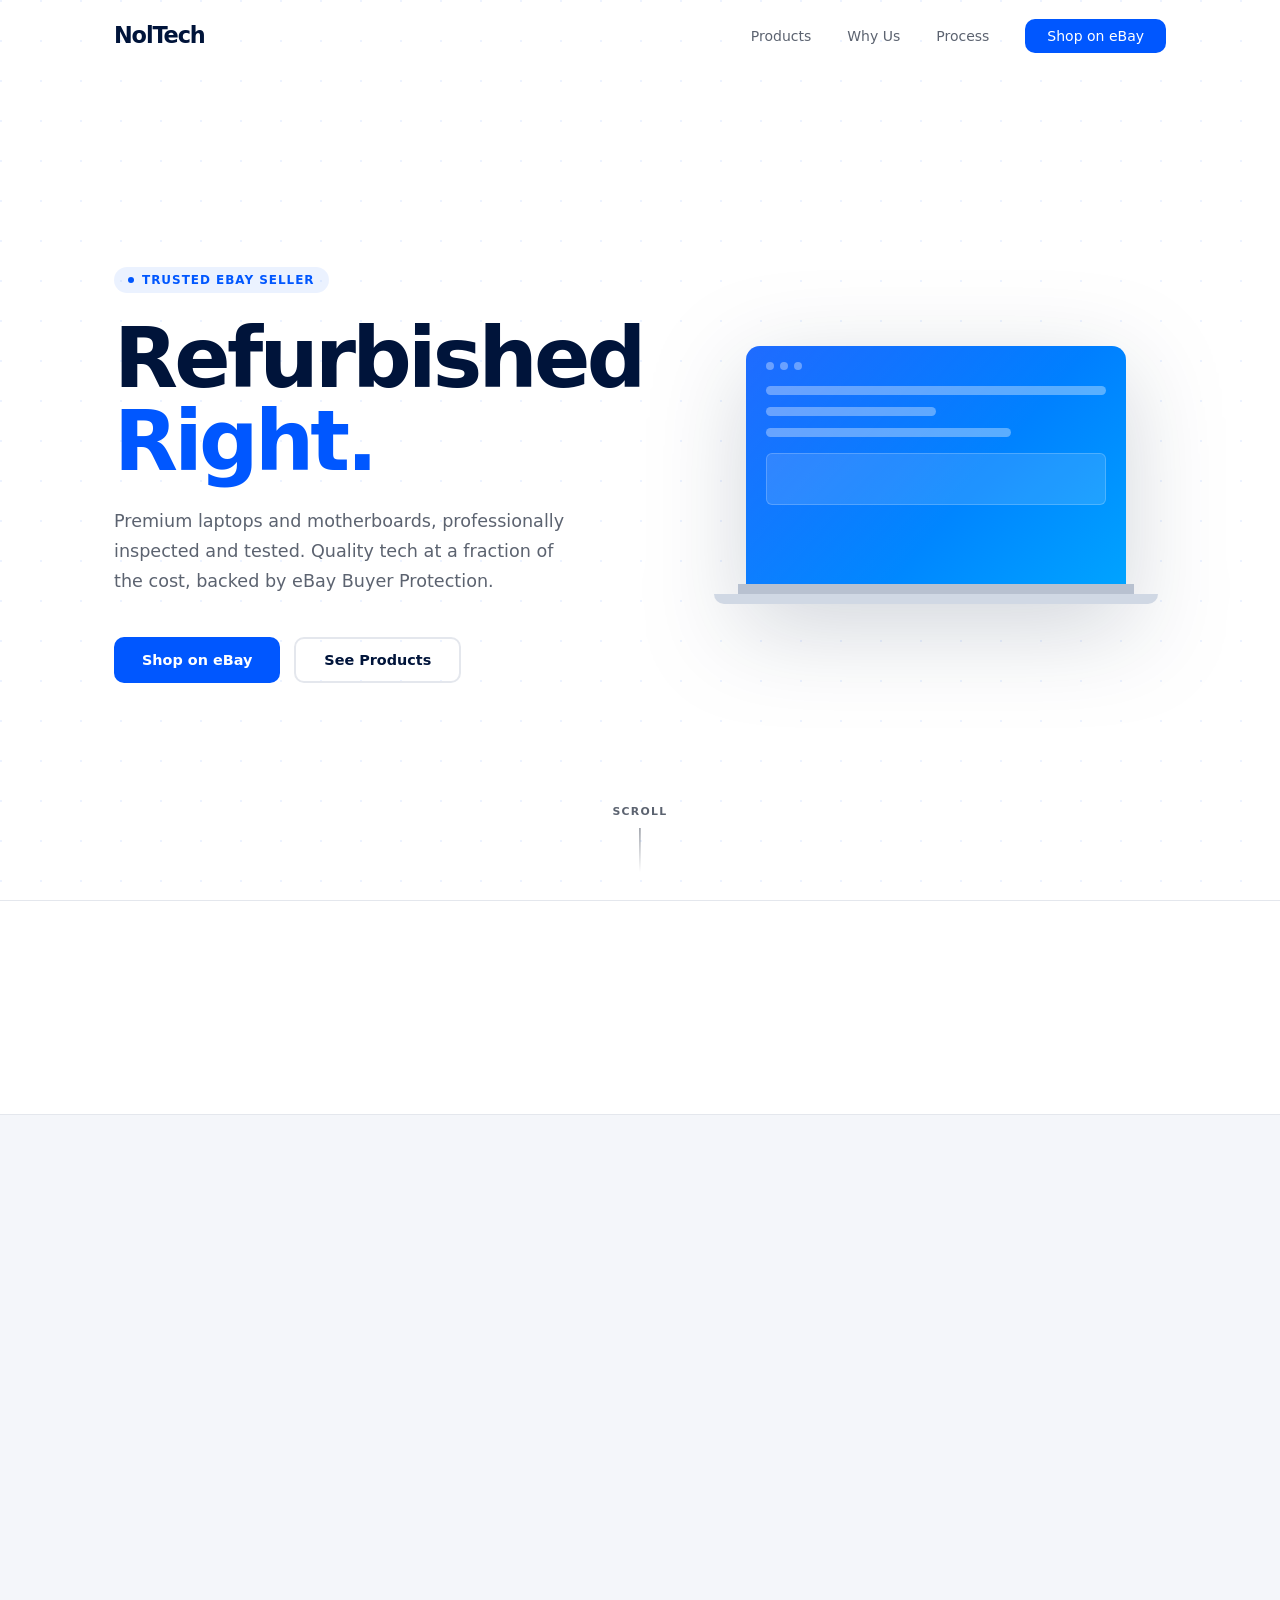
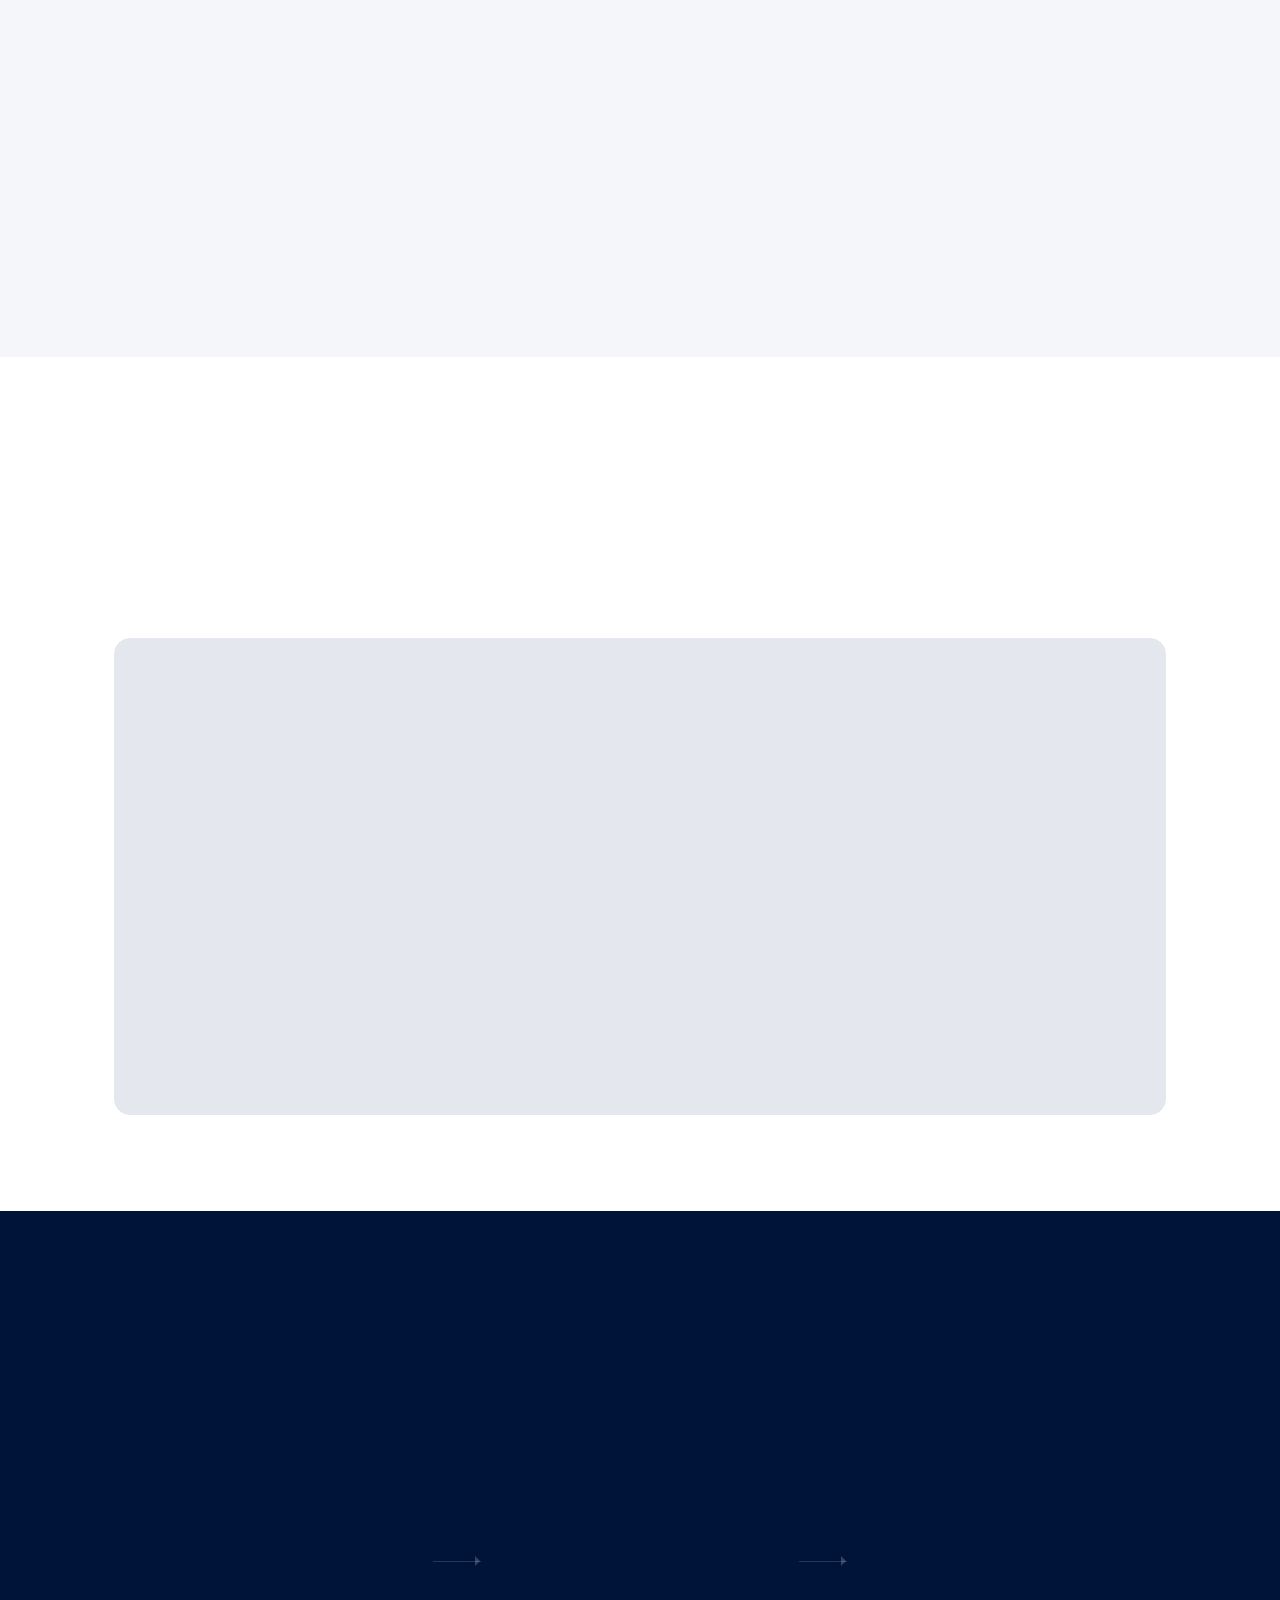
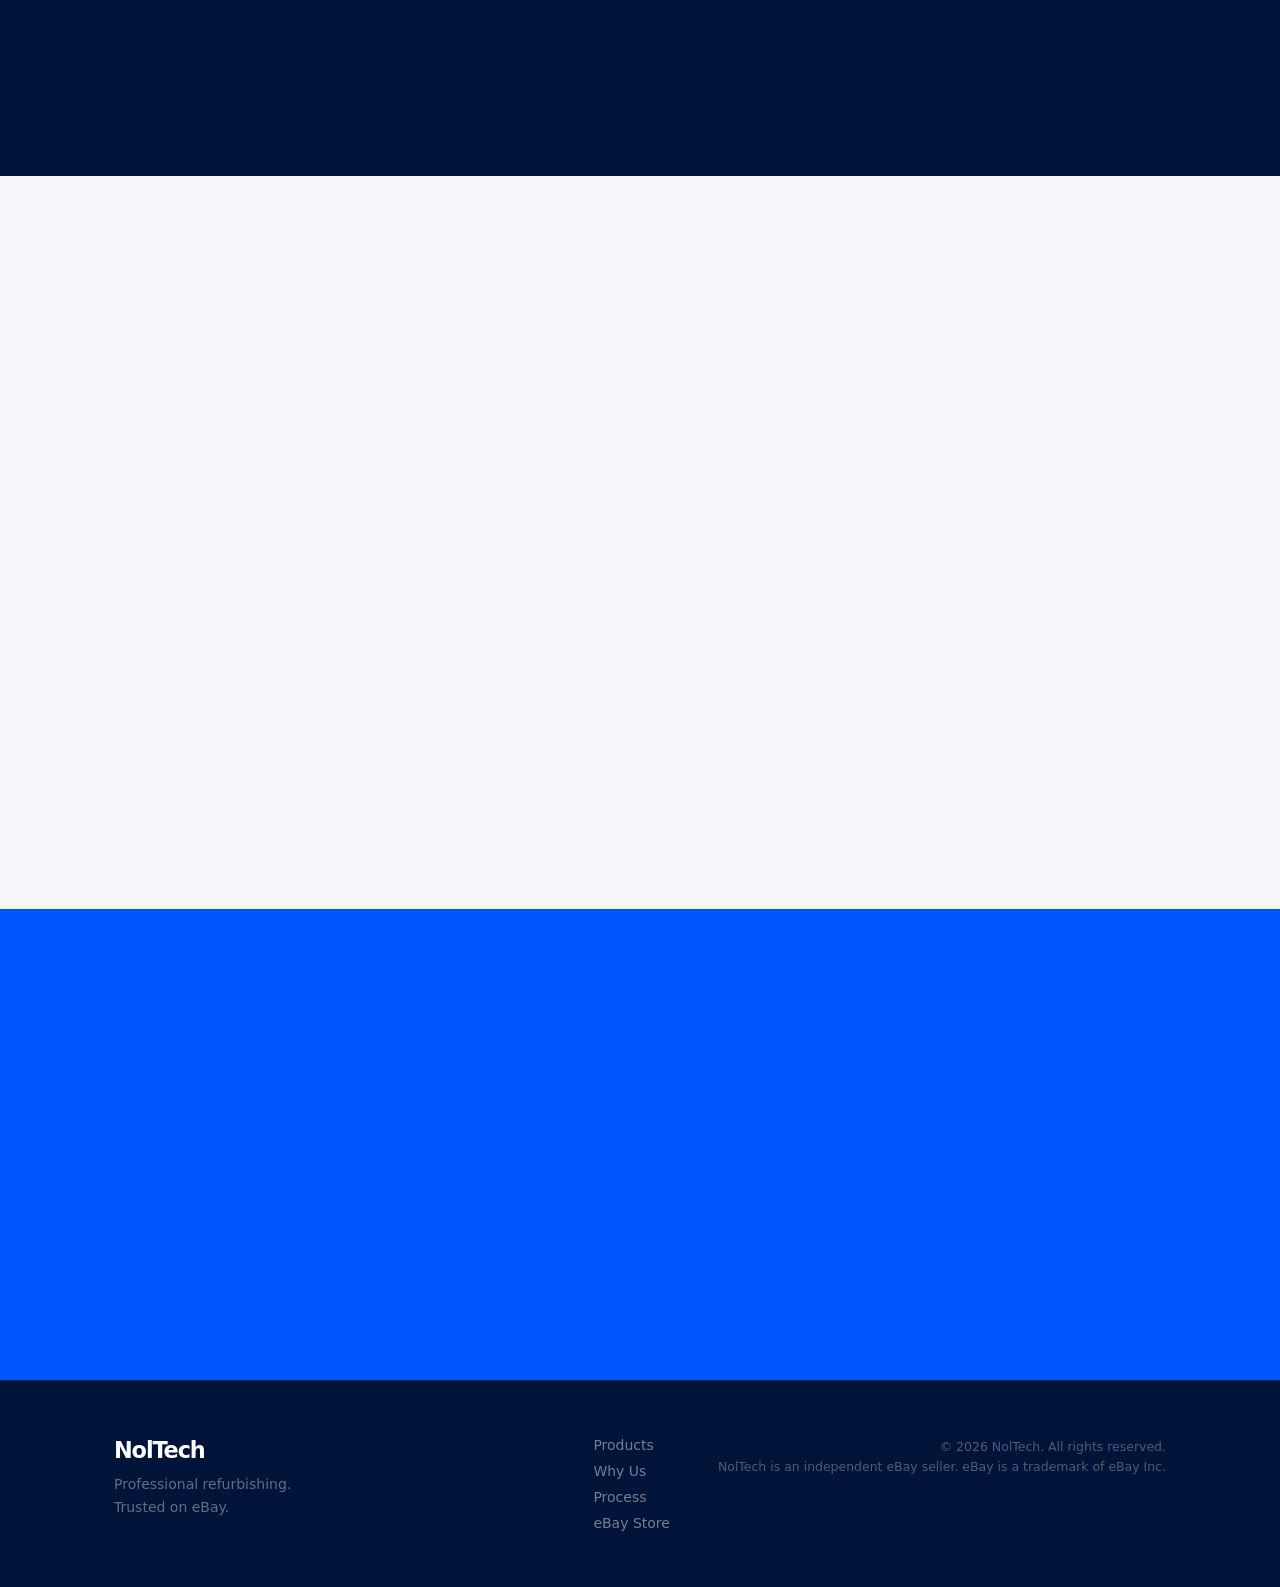
==== commit 129861d3: "Add OG image and social meta tags" ====
--- a/index.html
+++ b/index.html
@@ -11,6 +11,22 @@
 
   <title>NolTech | Refurbished Laptops &amp; Motherboards</title>
   <meta name="description" content="NolTech professionally refurbishes laptops and motherboards, sold on eBay with fast shipping and 100% tested quality.">
+
+  <!-- Open Graph / Social sharing -->
+  <meta property="og:type"        content="website">
+  <meta property="og:url"         content="https://noltech.org/">
+  <meta property="og:title"       content="NolTech | Refurbished Laptops &amp; Motherboards">
+  <meta property="og:description" content="Professional refurbished laptops and motherboards. 500+ units sold, 99% positive feedback. Backed by eBay Buyer Protection.">
+  <meta property="og:image"       content="https://noltech.org/img/og-image.svg">
+  <meta property="og:image:width"  content="1200">
+  <meta property="og:image:height" content="630">
+  <meta property="og:site_name"   content="NolTech">
+
+  <!-- Twitter / X card -->
+  <meta name="twitter:card"        content="summary_large_image">
+  <meta name="twitter:title"       content="NolTech | Refurbished Laptops &amp; Motherboards">
+  <meta name="twitter:description" content="Professional refurbished laptops and motherboards. 500+ units sold, 99% positive feedback. Backed by eBay Buyer Protection.">
+  <meta name="twitter:image"       content="https://noltech.org/img/og-image.svg">
 
   <!-- Prevent MIME sniffing (best-effort via meta) -->
   <meta http-equiv="X-Content-Type-Options" content="nosniff">
--- a/css/styles.css
+++ b/css/styles.css
@@ -758,7 +758,6 @@
 
 /* 12. eBay CTA
    ============================================= */
-   ============================================= */
 .cta-section {
   padding: 96px 0;
   background: var(--blue);
@@ -938,18 +937,21 @@
   .nav-links {
     display: none;
     position: fixed;
-    inset: 0;
+    top: 0;
+    left: 0;
+    width: 100vw;
+    height: 100vh;
     background: var(--white);
     flex-direction: column;
     align-items: center;
     justify-content: center;
     gap: 36px;
-    z-index: 199;
+    z-index: 300;
   }
   .nav-links.open { display: flex; }
   .nav-links a { font-size: 1.4rem; color: var(--navy); }
 
-  .menu-toggle { display: flex; }
+  .menu-toggle { display: flex; z-index: 301; }
 }
 
 @media (max-width: 600px) {
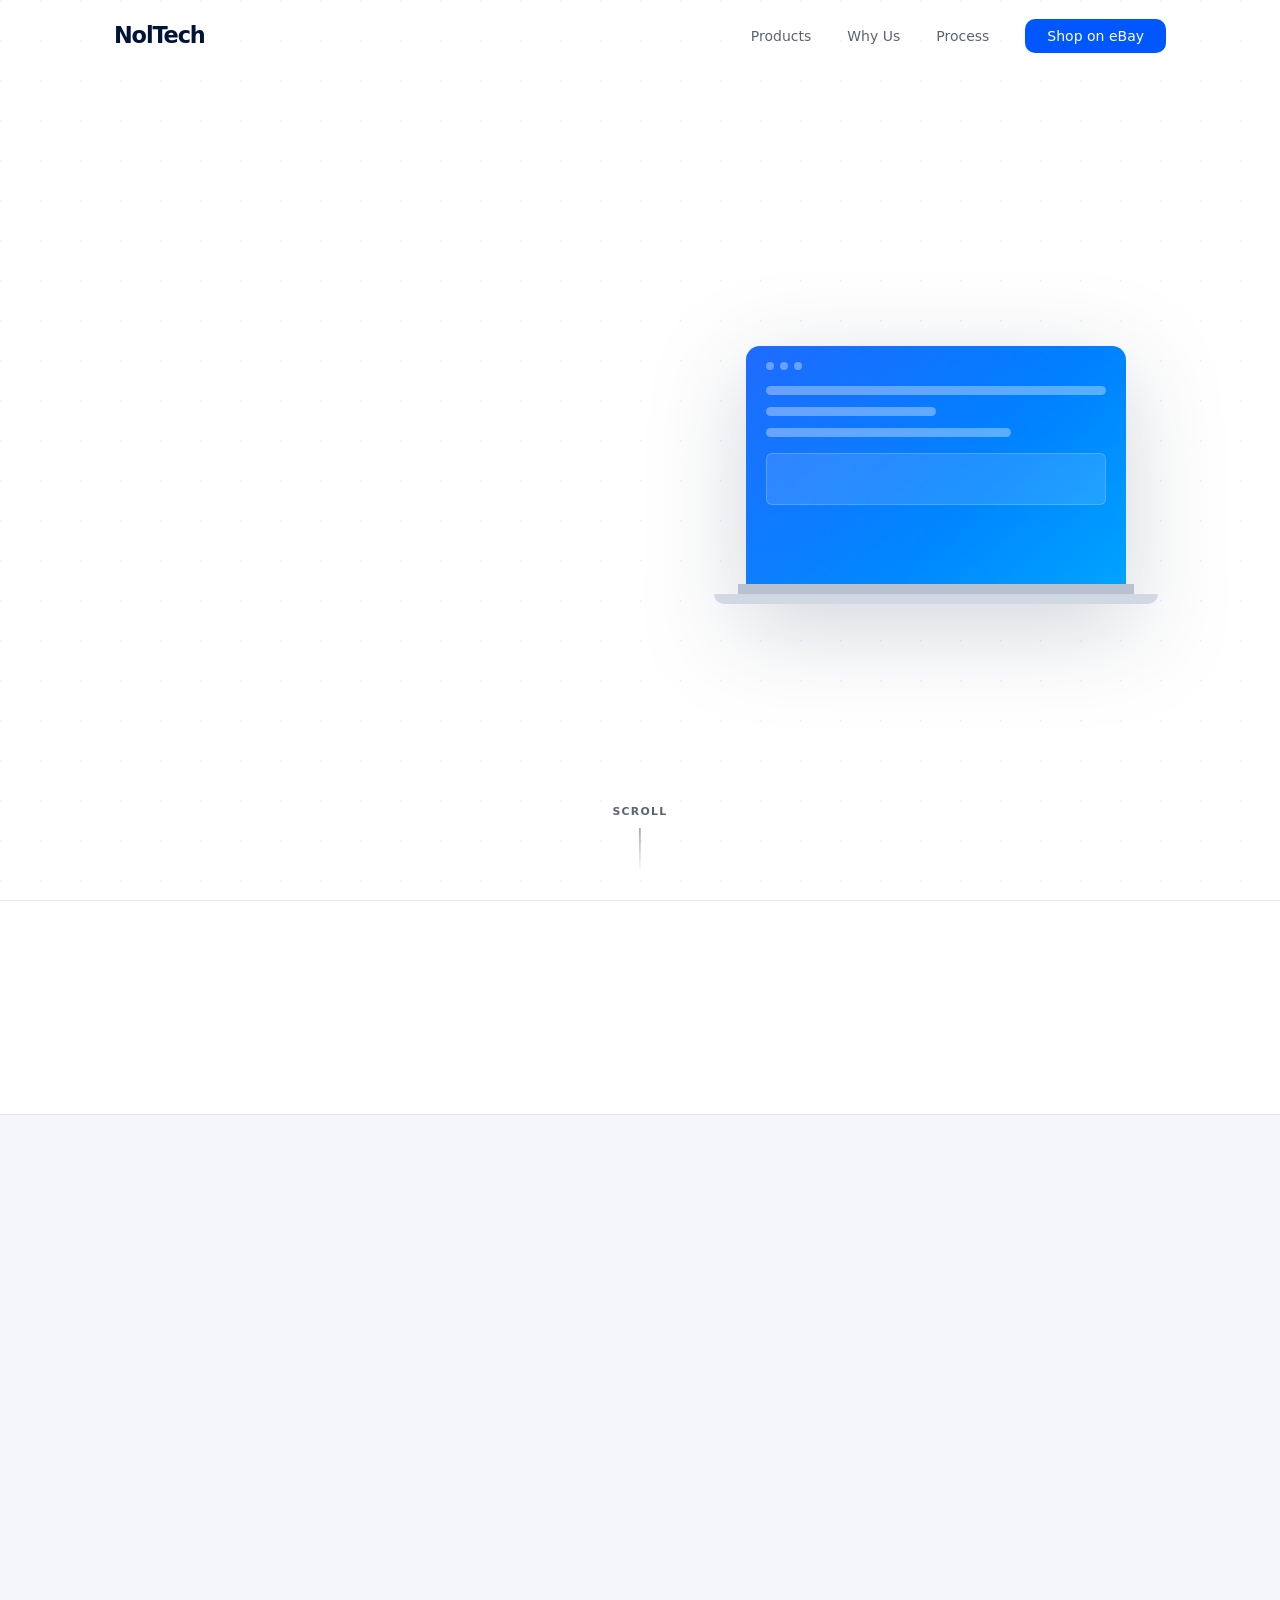
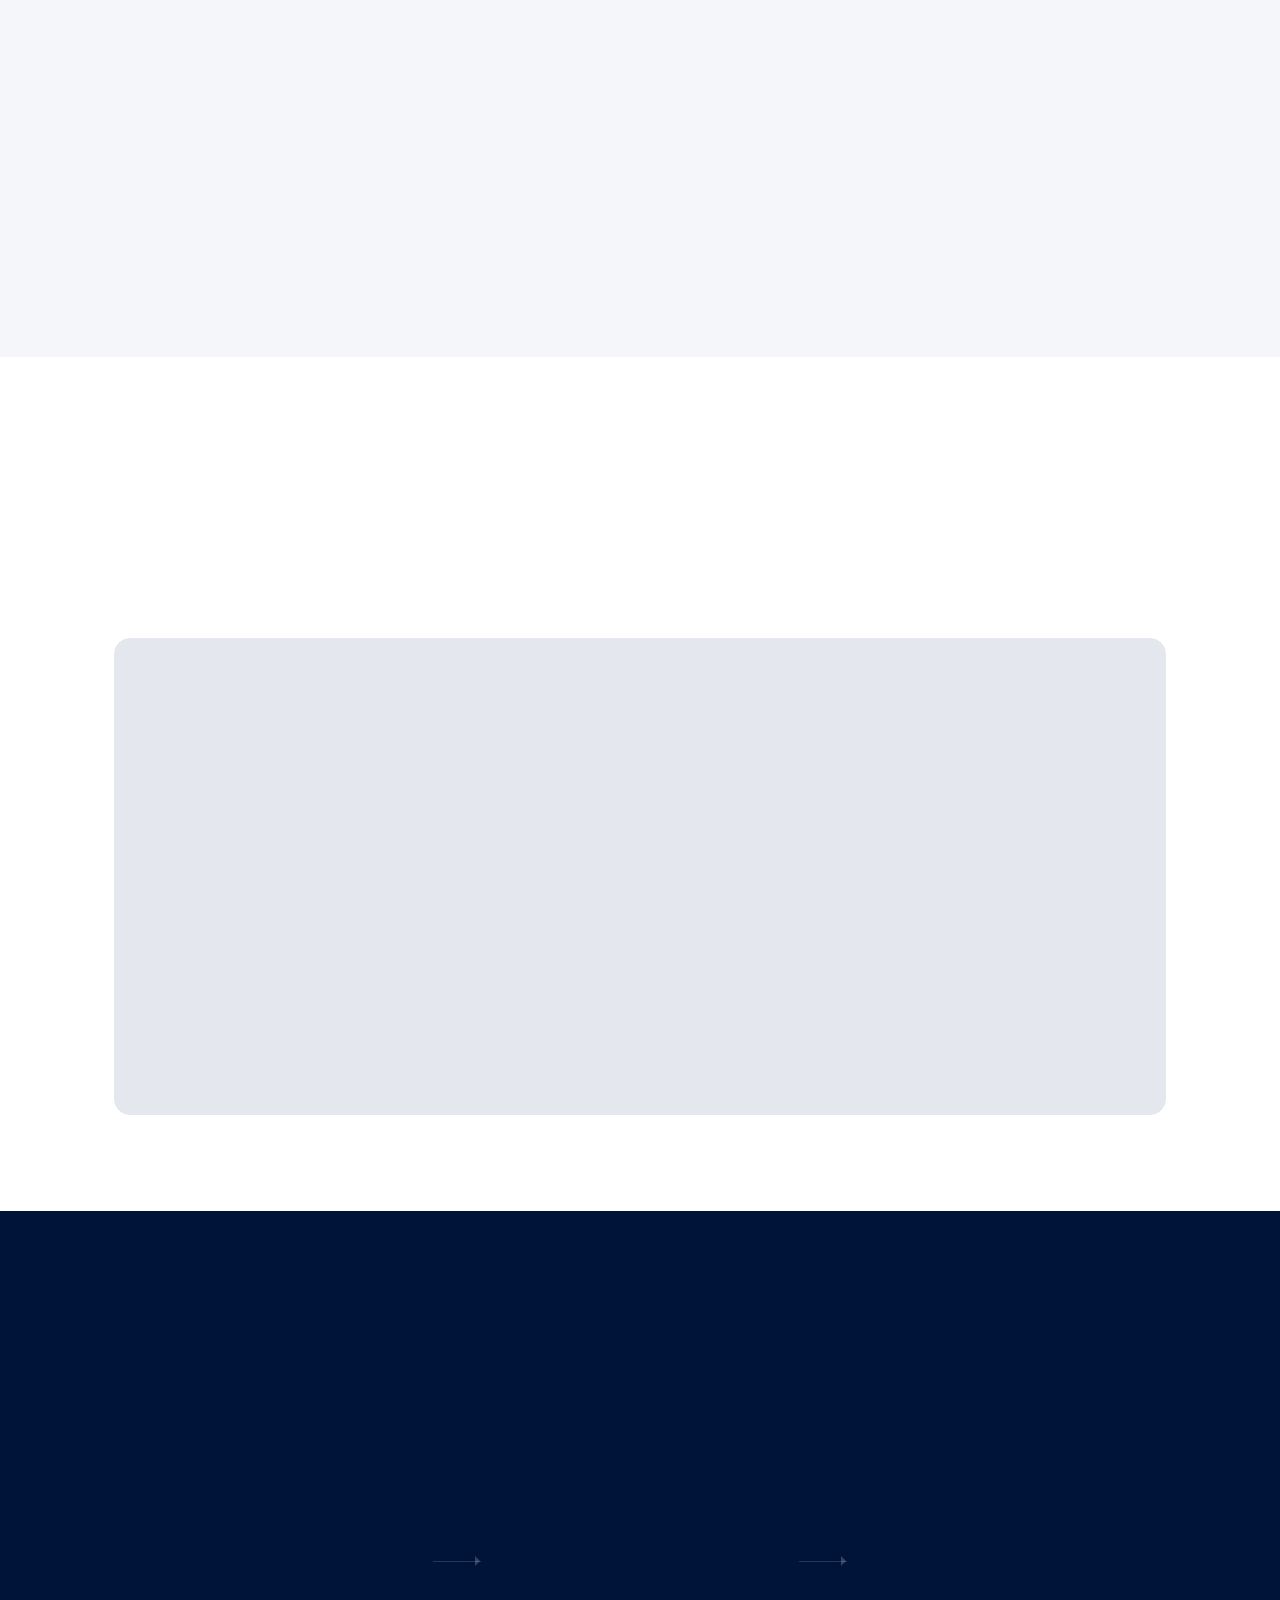
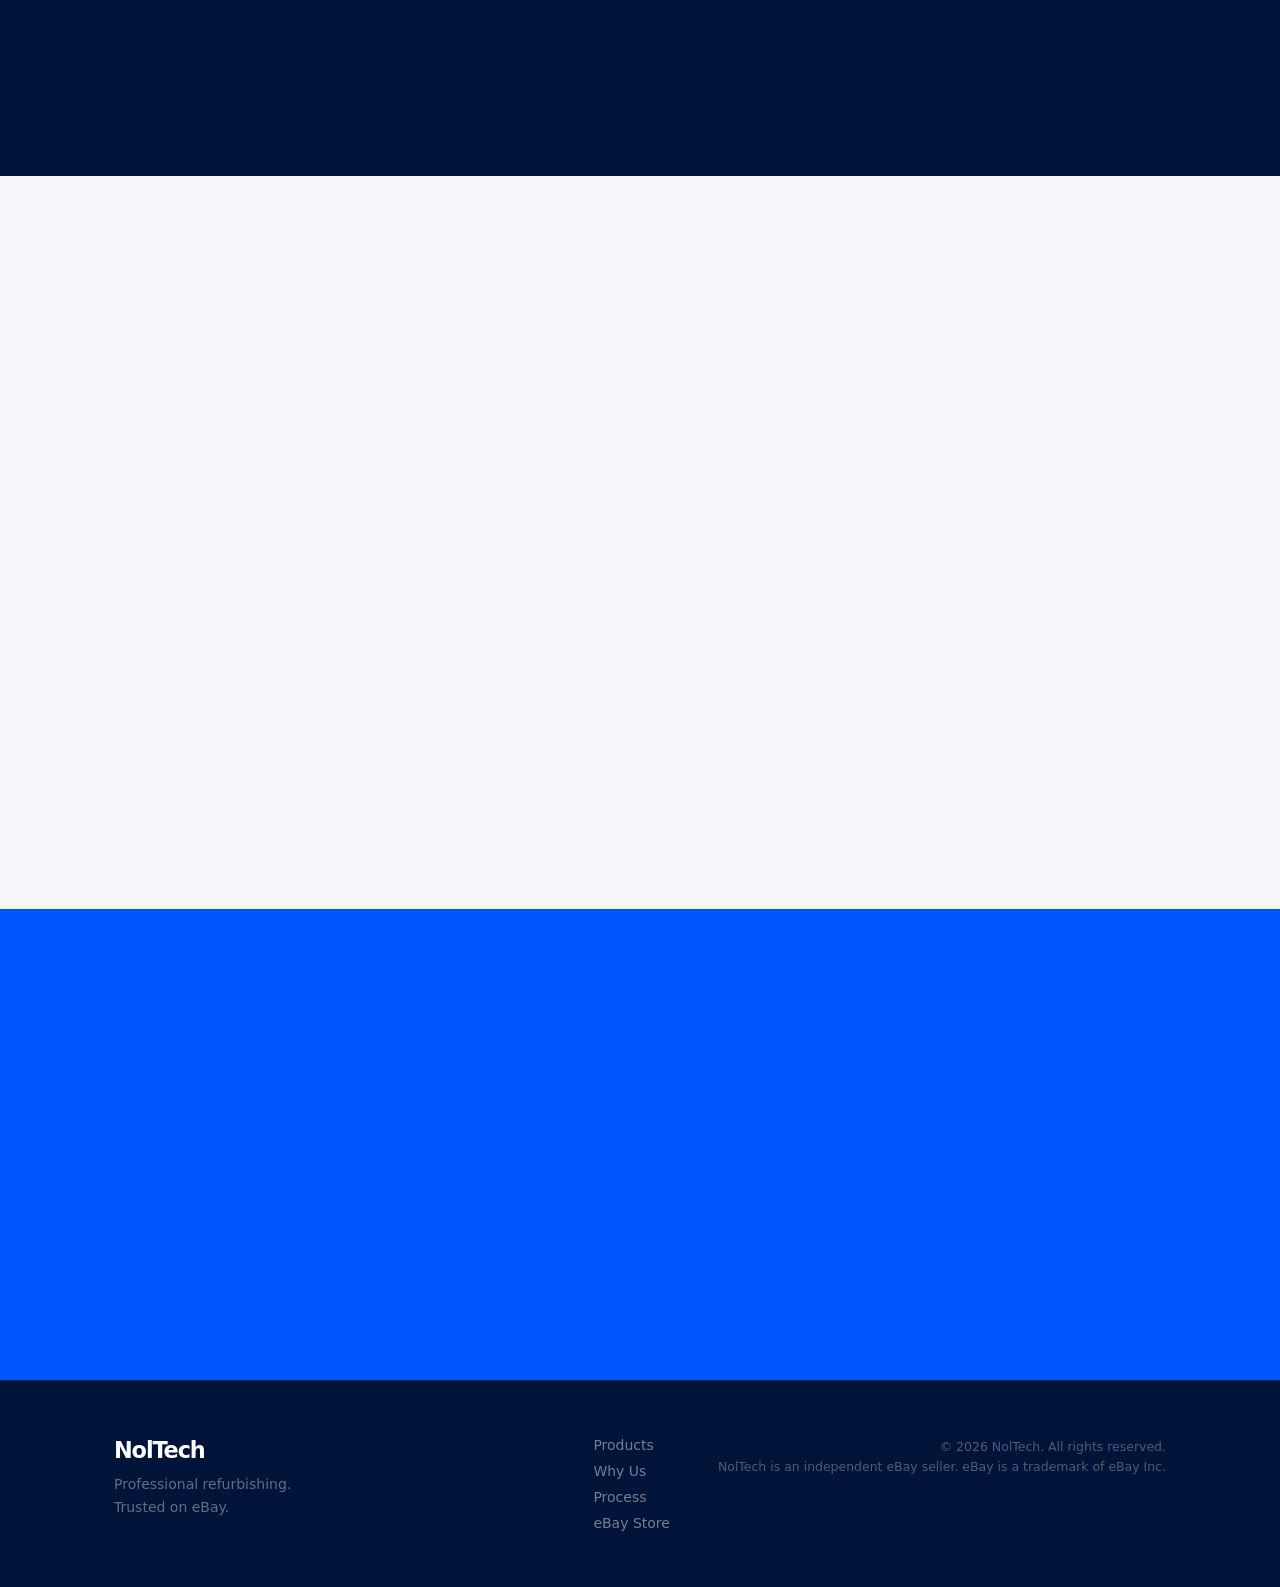
==== commit b13bc3cf: "Add favicon" ====
--- a/index.html
+++ b/index.html
@@ -30,6 +30,10 @@
 
   <!-- Prevent MIME sniffing (best-effort via meta) -->
   <meta http-equiv="X-Content-Type-Options" content="nosniff">
+
+  <!-- Favicon -->
+  <link rel="icon" type="image/svg+xml" href="img/favicon.svg">
+  <link rel="shortcut icon" href="img/favicon.svg">
 
   <link rel="stylesheet" href="css/styles.css">
 </head>
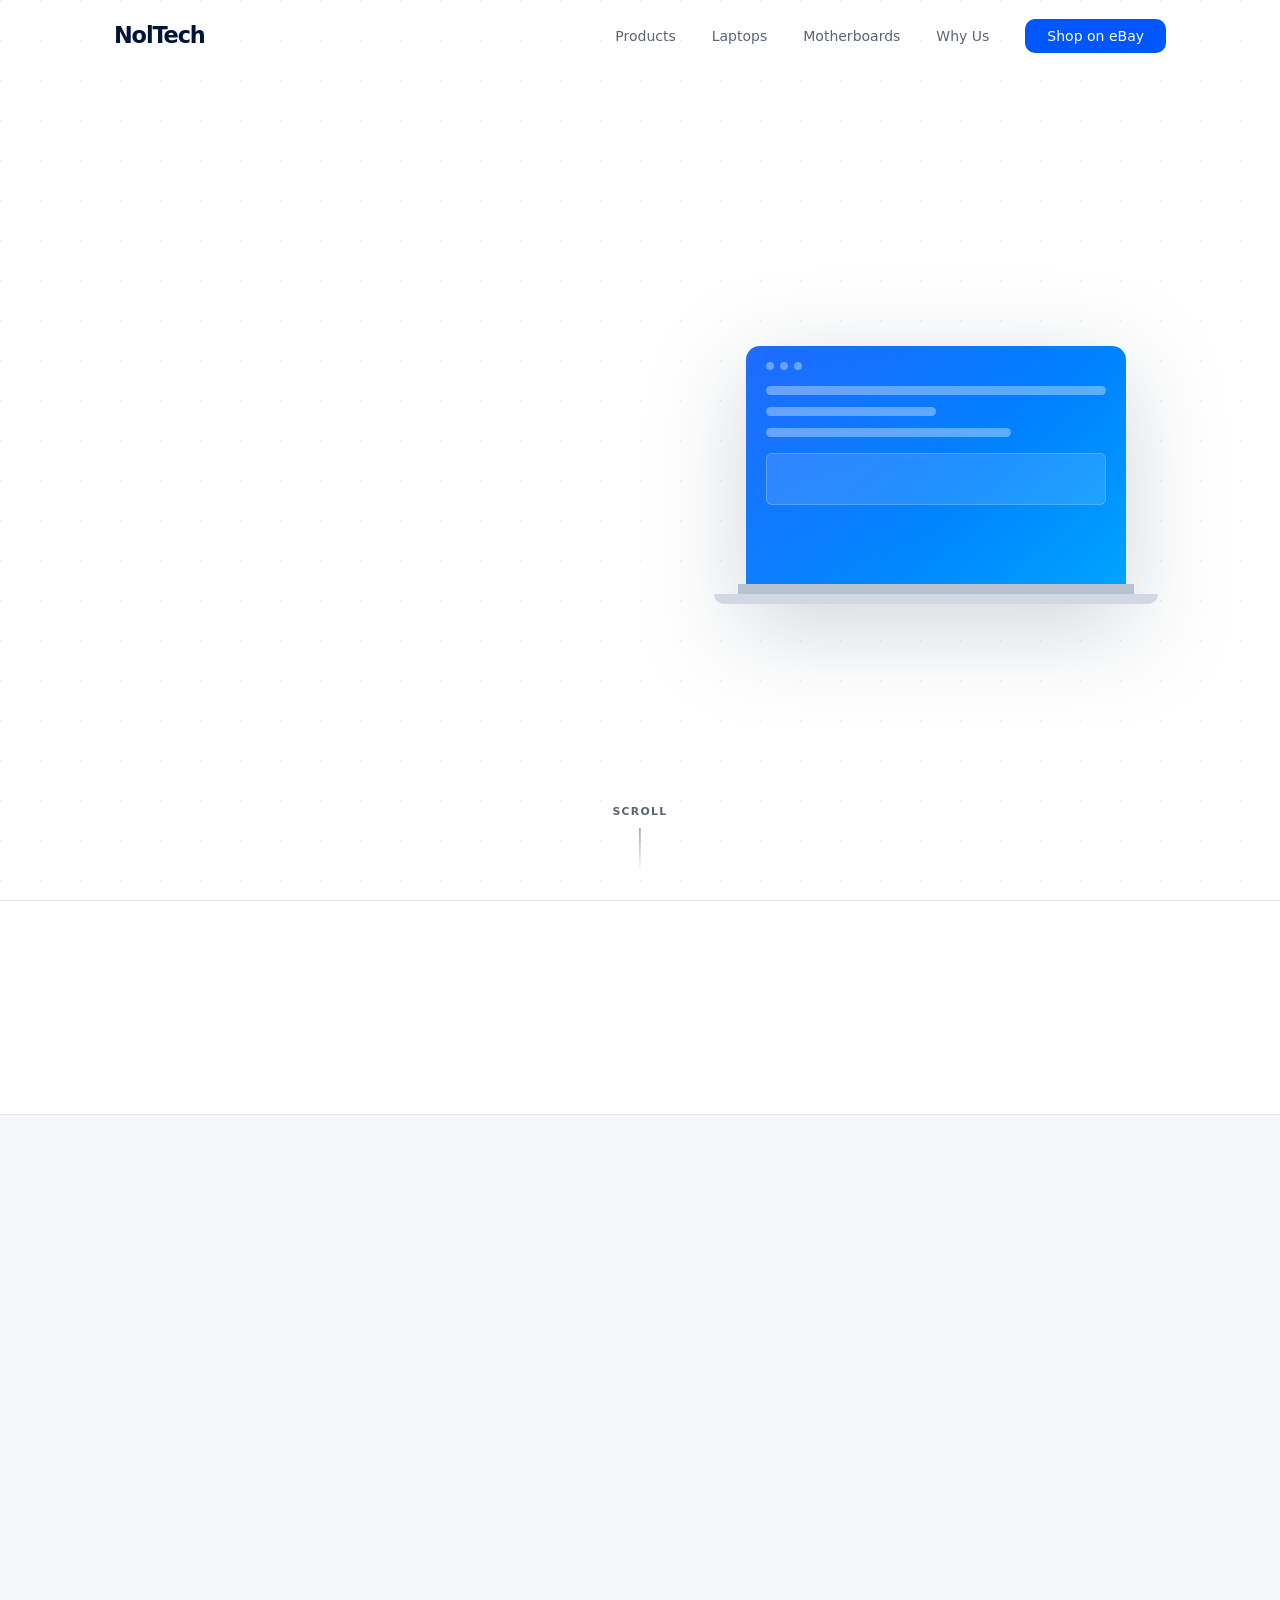
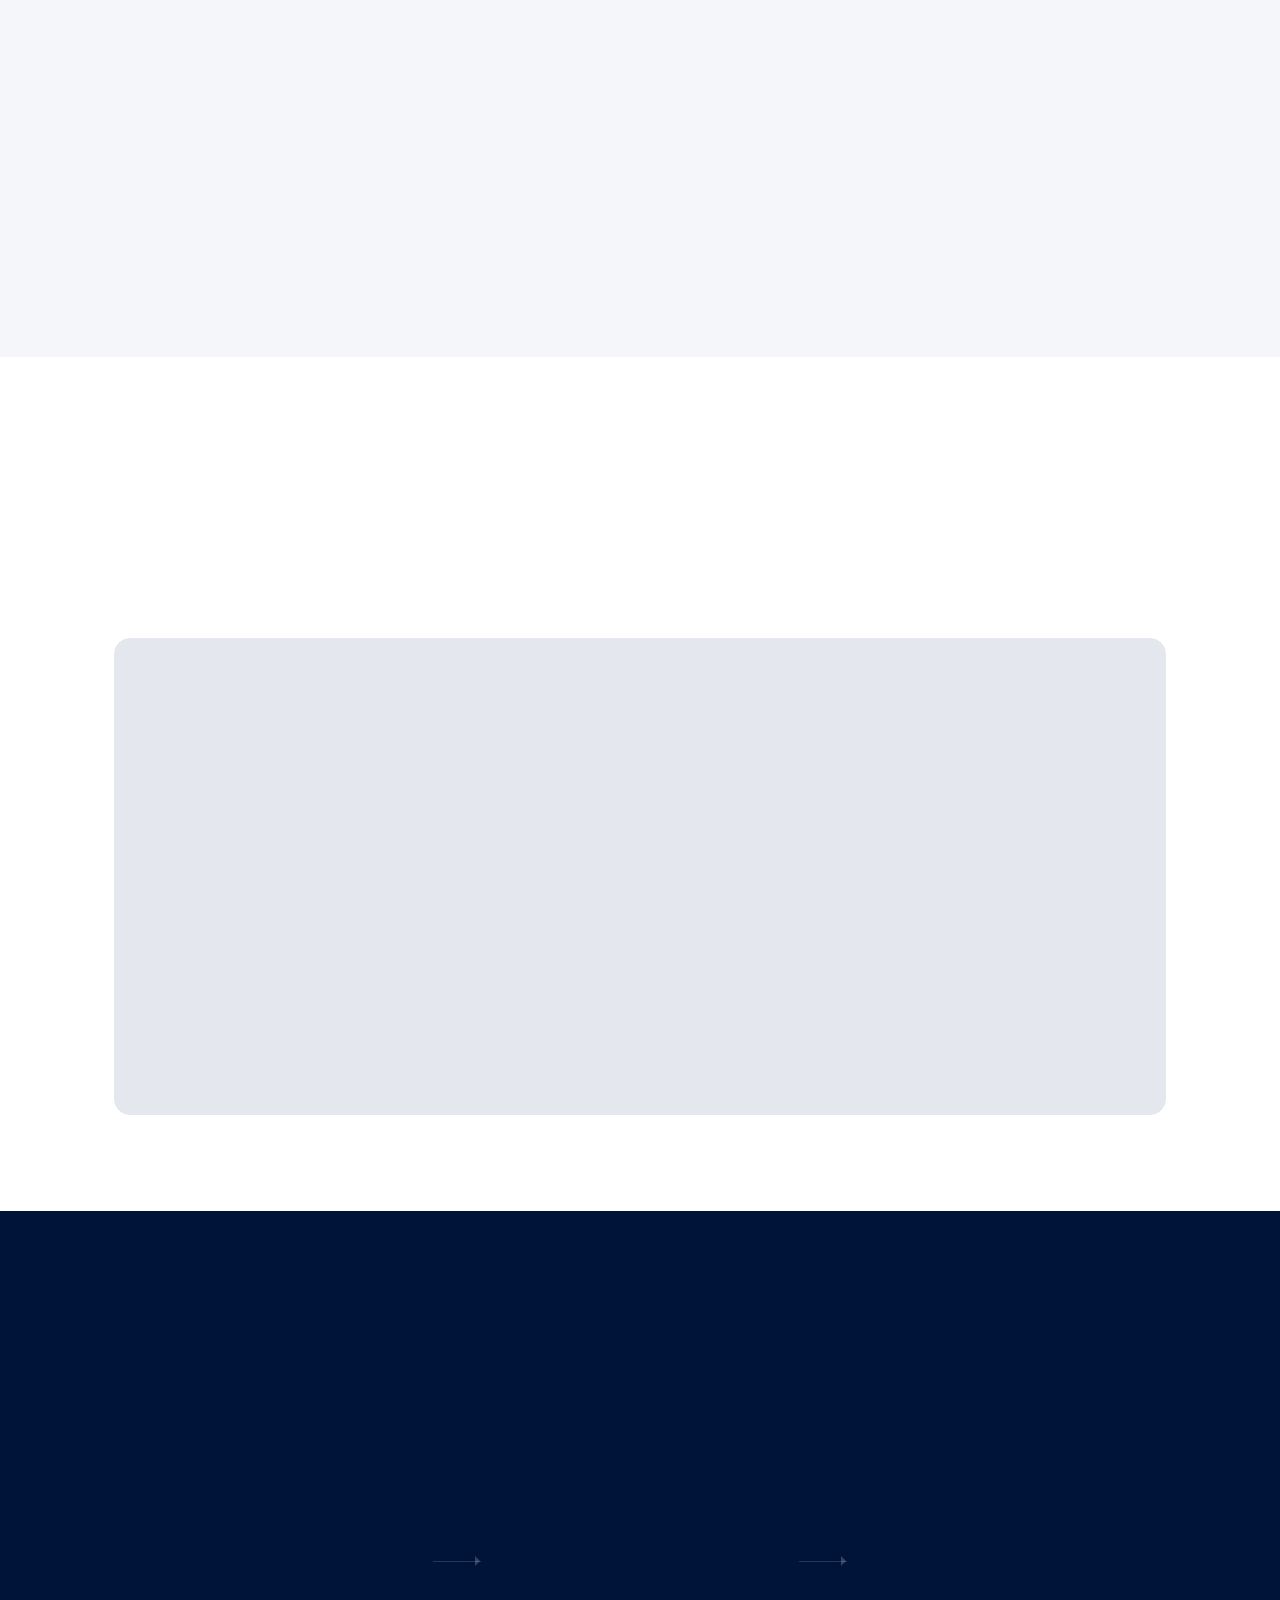
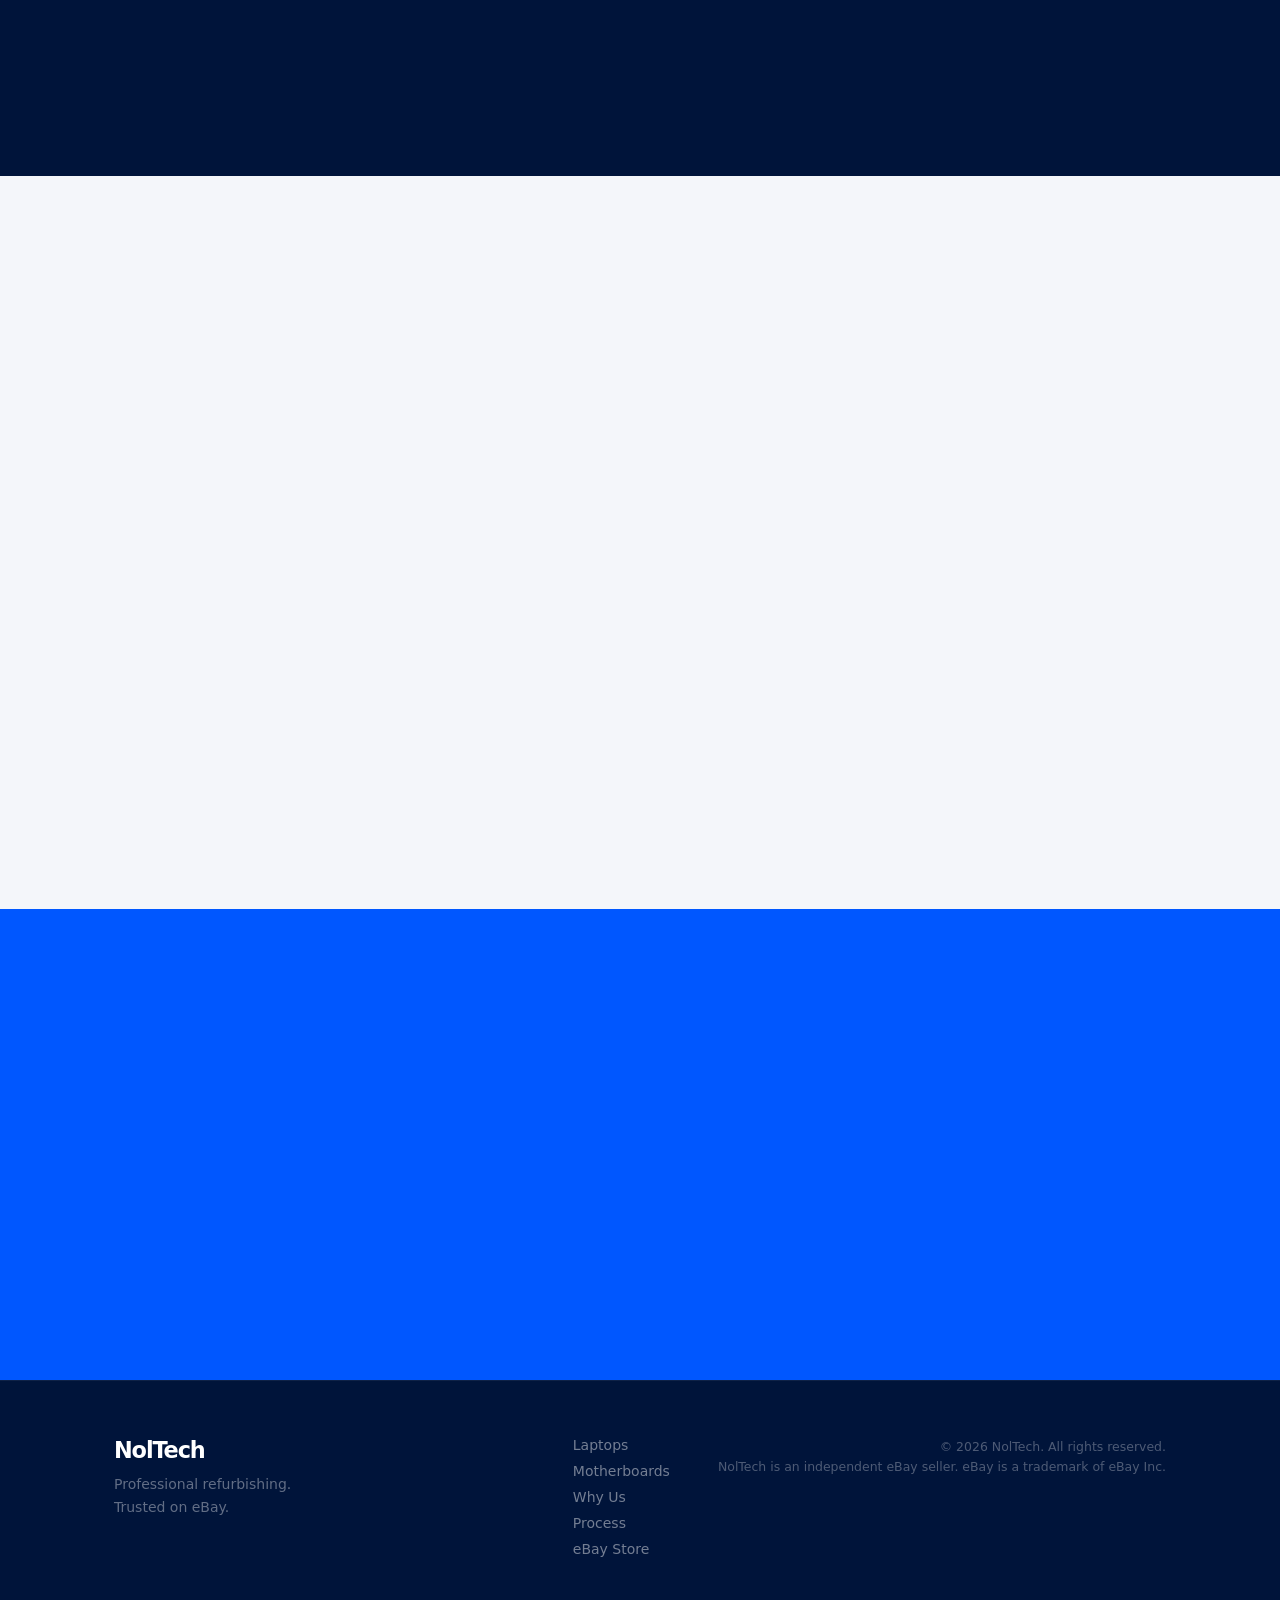
==== commit 6a65c6bb: "Add SEO improvements, product pages, and structured data" ====
--- a/index.html
+++ b/index.html
@@ -10,7 +10,7 @@
   <meta name="referrer" content="no-referrer">
 
   <title>NolTech | Refurbished Laptops &amp; Motherboards</title>
-  <meta name="description" content="NolTech professionally refurbishes laptops and motherboards, sold on eBay with fast shipping and 100% tested quality.">
+  <meta name="description" content="NolTech sells professionally refurbished laptops and motherboards on eBay. 500+ units sold, 99% positive feedback, ships in 48 hours. Quality tested refurbished tech at affordable prices.">
 
   <!-- Open Graph / Social sharing -->
   <meta property="og:type"        content="website">
@@ -35,6 +35,48 @@
   <link rel="icon" type="image/svg+xml" href="img/favicon.svg">
   <link rel="shortcut icon" href="img/favicon.svg">
 
+  <!-- Schema.org structured data -->
+  <script type="application/ld+json">
+  {
+    "@context": "https://schema.org",
+    "@type": "Store",
+    "name": "NolTech",
+    "url": "https://noltech.org",
+    "logo": "https://noltech.org/img/favicon.svg",
+    "image": "https://noltech.org/img/og-image.svg",
+    "description": "NolTech professionally refurbishes laptops and motherboards, sold on eBay with fast shipping and 100% tested quality.",
+    "address": {
+      "@type": "PostalAddress",
+      "addressLocality": "Los Angeles",
+      "addressRegion": "CA",
+      "addressCountry": "US"
+    },
+    "sameAs": [
+      "https://www.ebay.com/str/noltech"
+    ],
+    "hasOfferCatalog": {
+      "@type": "OfferCatalog",
+      "name": "Refurbished Tech",
+      "itemListElement": [
+        {
+          "@type": "OfferCatalog",
+          "name": "Refurbished Laptops"
+        },
+        {
+          "@type": "OfferCatalog",
+          "name": "Refurbished Motherboards"
+        }
+      ]
+    },
+    "aggregateRating": {
+      "@type": "AggregateRating",
+      "ratingValue": "4.9",
+      "reviewCount": "500",
+      "bestRating": "5"
+    }
+  }
+  </script>
+
   <link rel="stylesheet" href="css/styles.css">
 </head>
 <body>
@@ -47,8 +89,9 @@
         <nav aria-label="Main navigation">
           <ul class="nav-links" role="list" id="nav-links">
             <li><a href="#products">Products</a></li>
+            <li><a href="laptops.html">Laptops</a></li>
+            <li><a href="motherboards.html">Motherboards</a></li>
             <li><a href="#why">Why Us</a></li>
-            <li><a href="#how">Process</a></li>
             <li>
 <a href="https://www.ebay.com/str/noltech" class="btn-nav"
                  rel="noopener noreferrer nofollow" target="_blank">
@@ -390,10 +433,10 @@
           <p>Professional refurbishing.<br>Trusted on eBay.</p>
         </div>
         <nav class="footer-nav" aria-label="Footer navigation">
-          <a href="#products">Products</a>
+          <a href="laptops.html">Laptops</a>
+          <a href="motherboards.html">Motherboards</a>
           <a href="#why">Why Us</a>
           <a href="#how">Process</a>
-          <!-- Replace href with your actual eBay store URL -->
           <a href="https://www.ebay.com/str/noltech"
              rel="noopener noreferrer nofollow" target="_blank">eBay Store</a>
         </nav>
